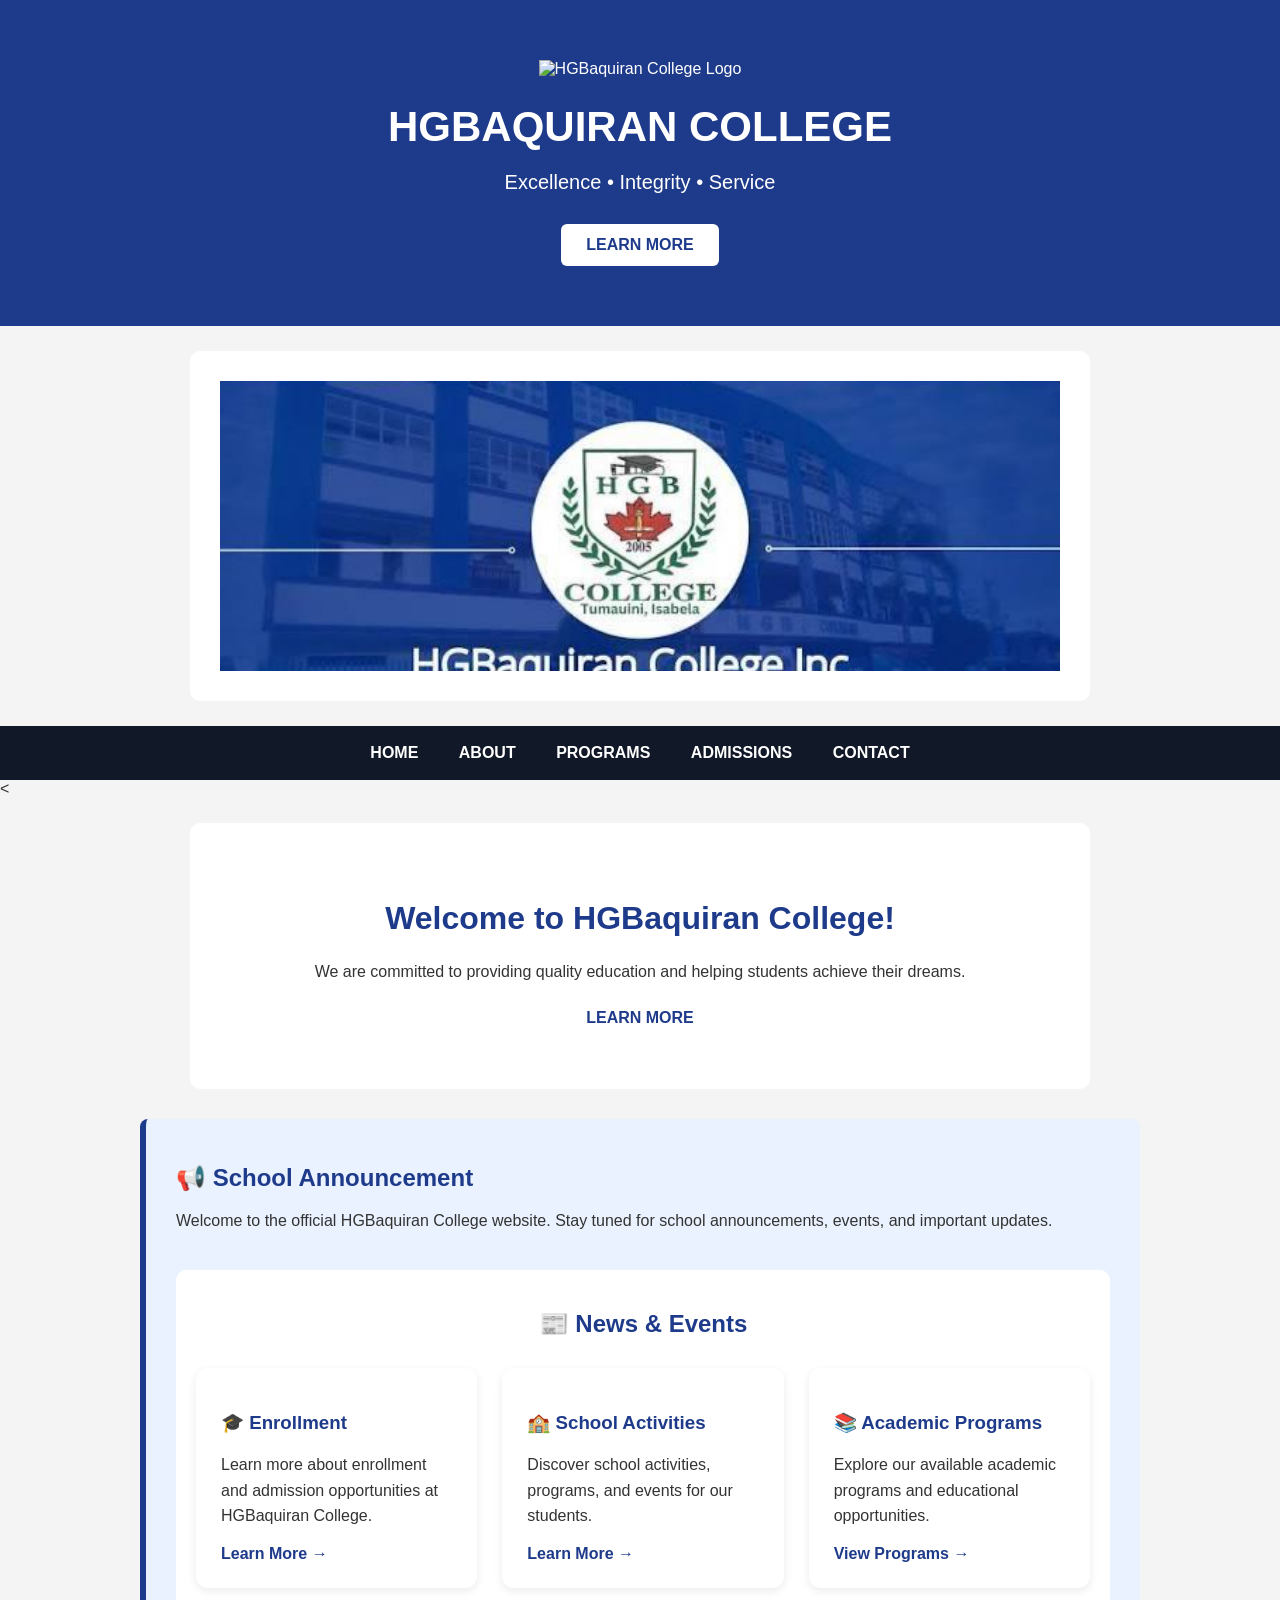
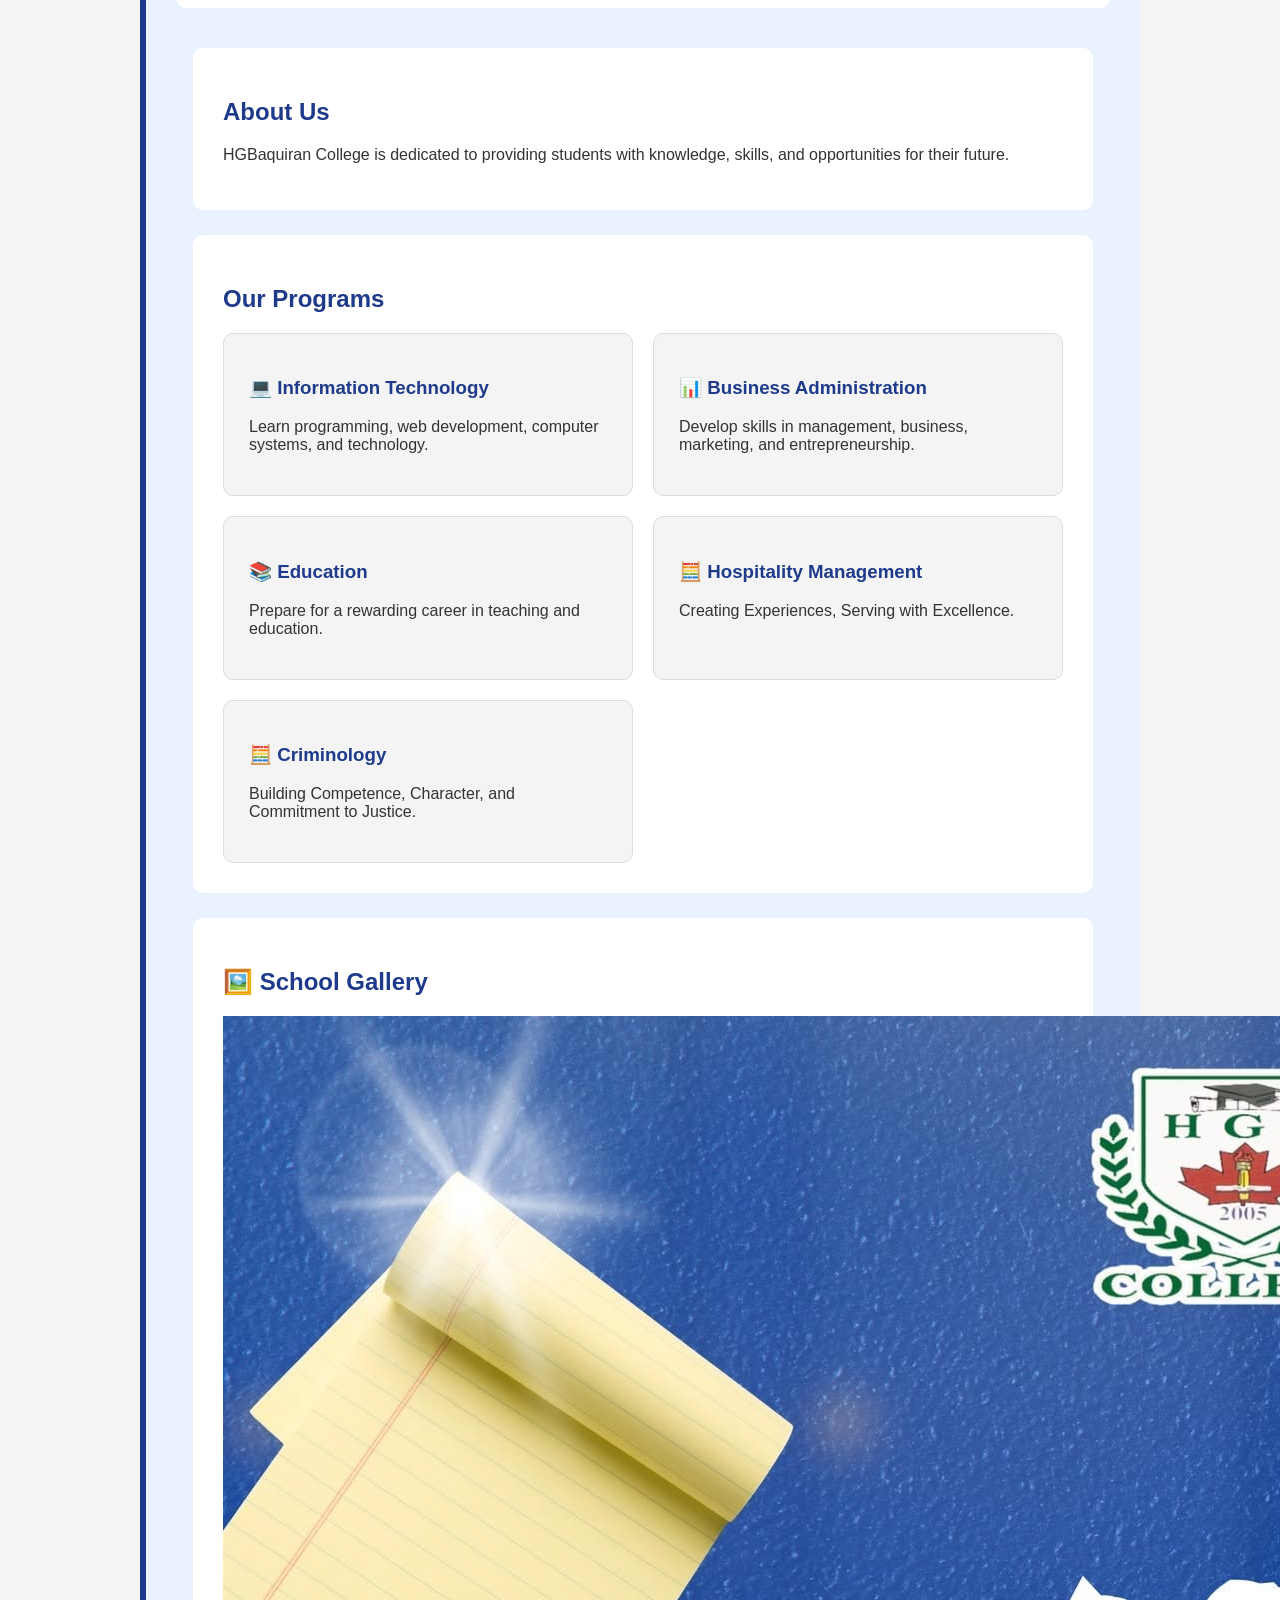
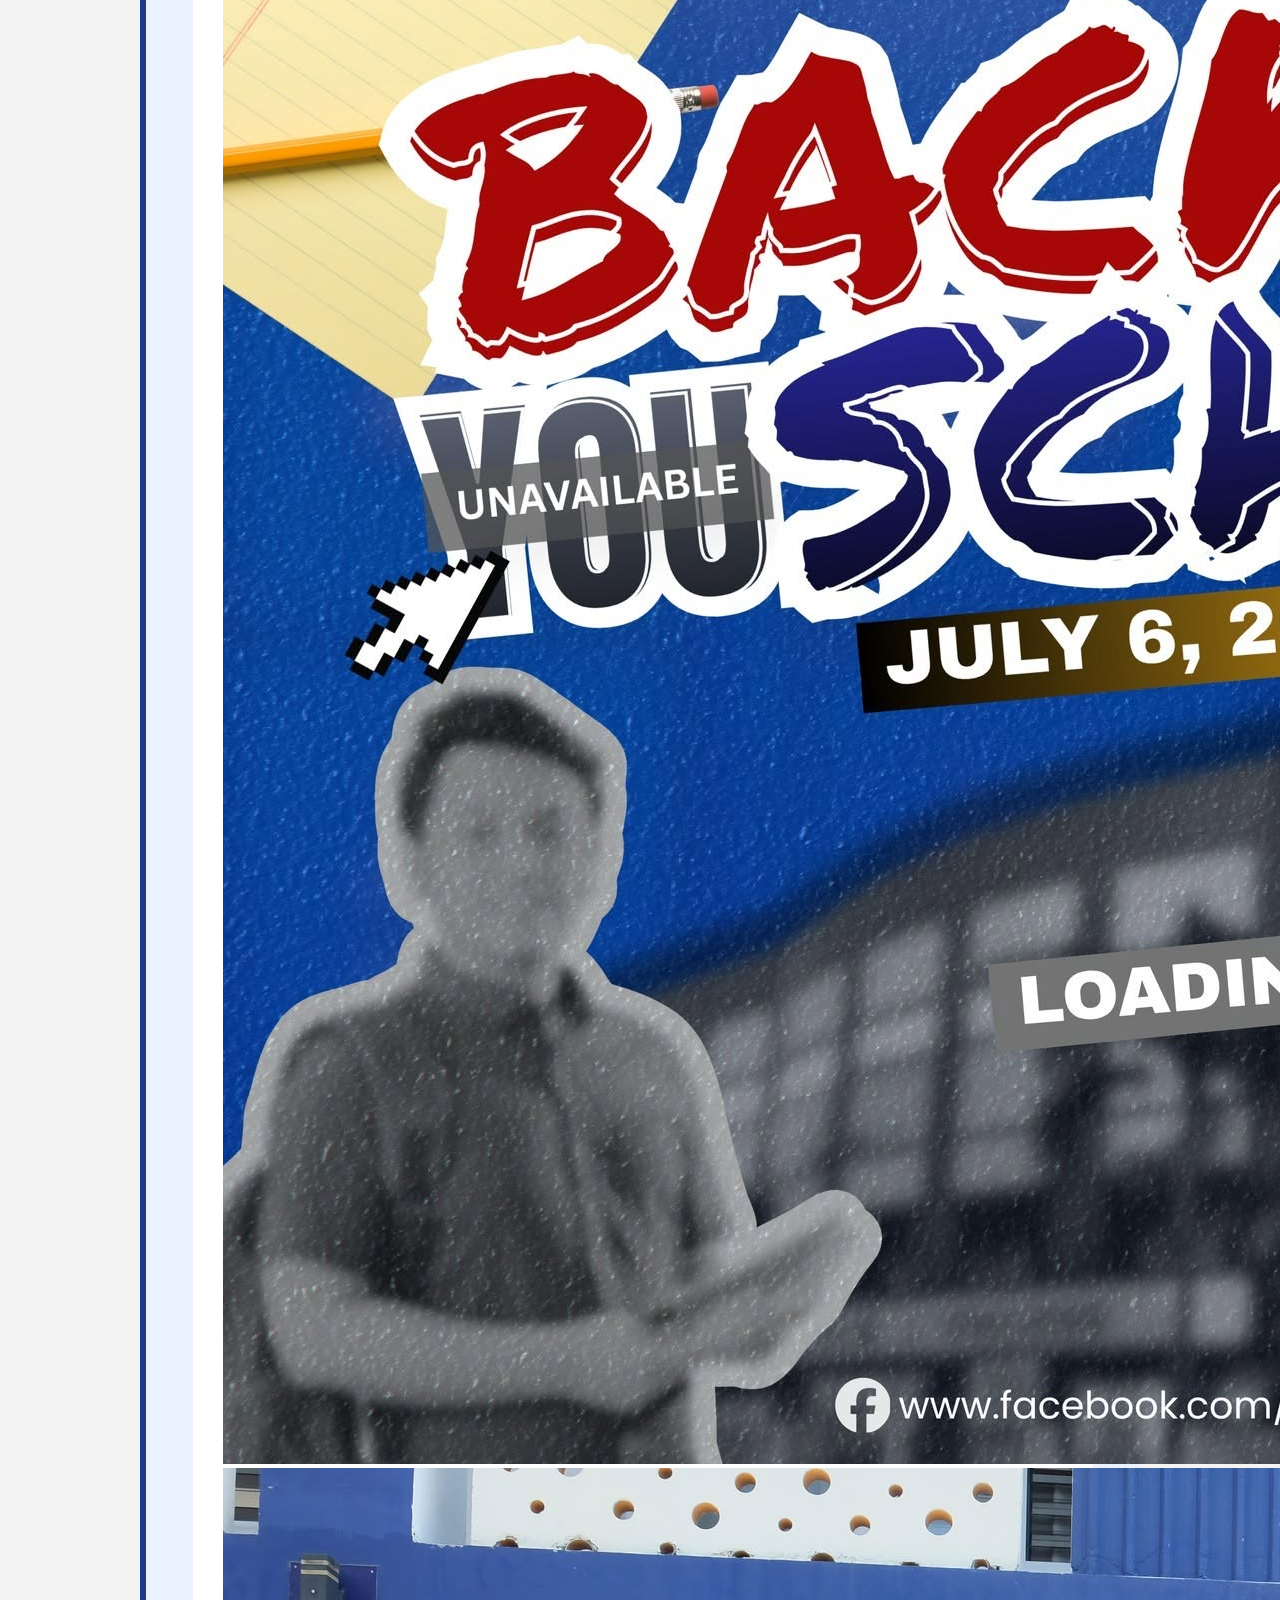
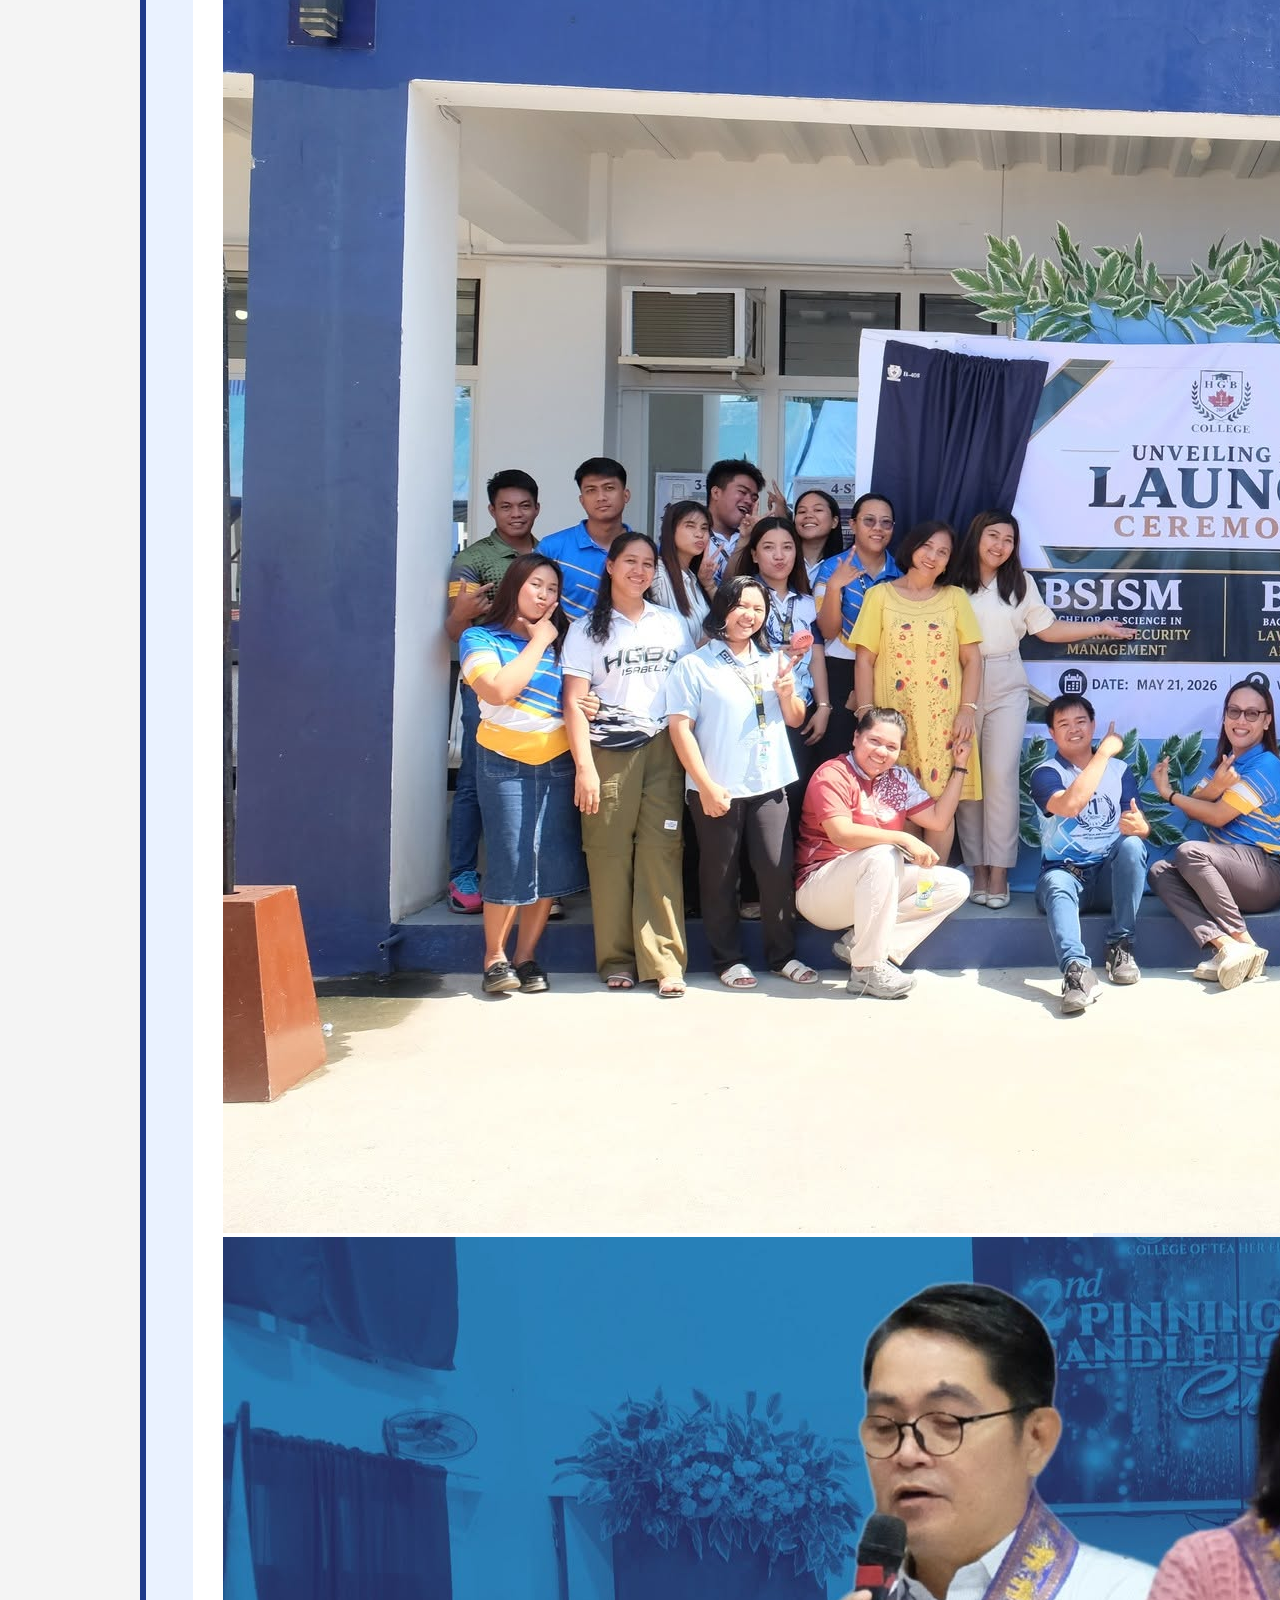
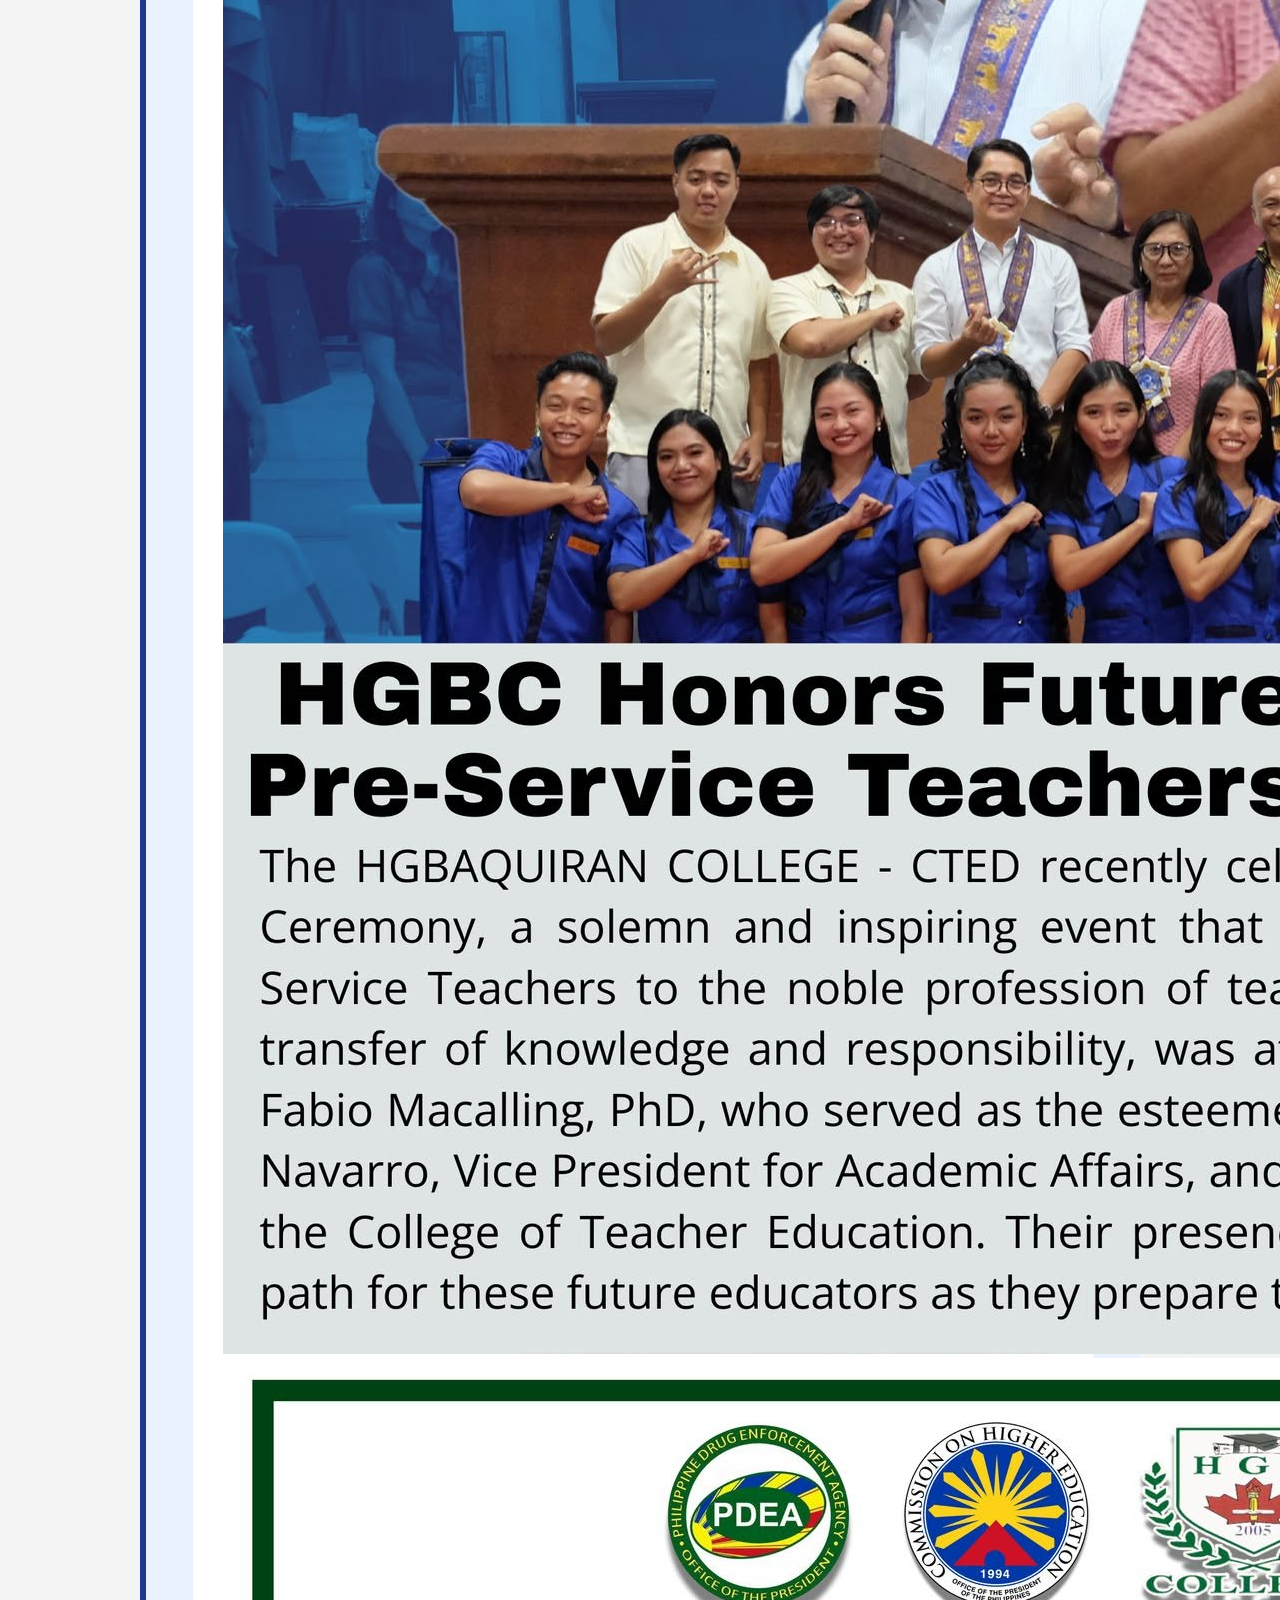
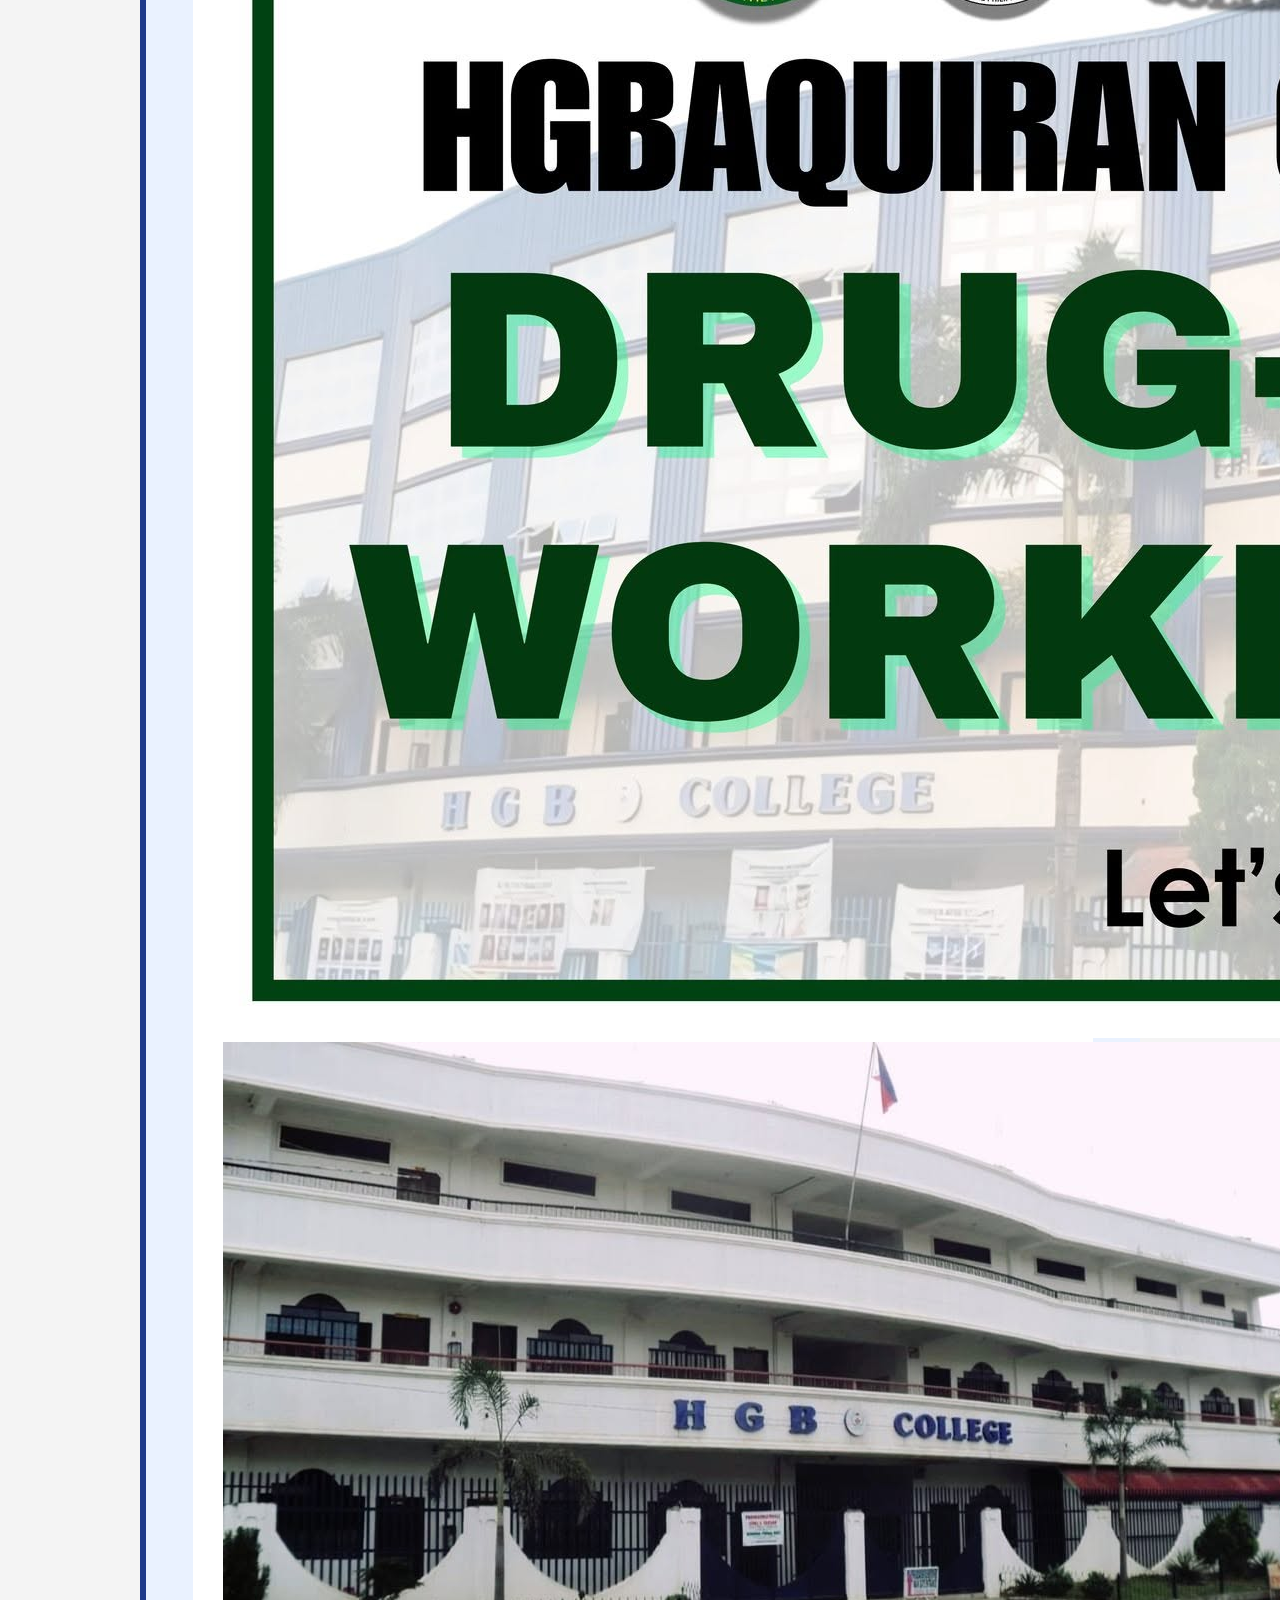
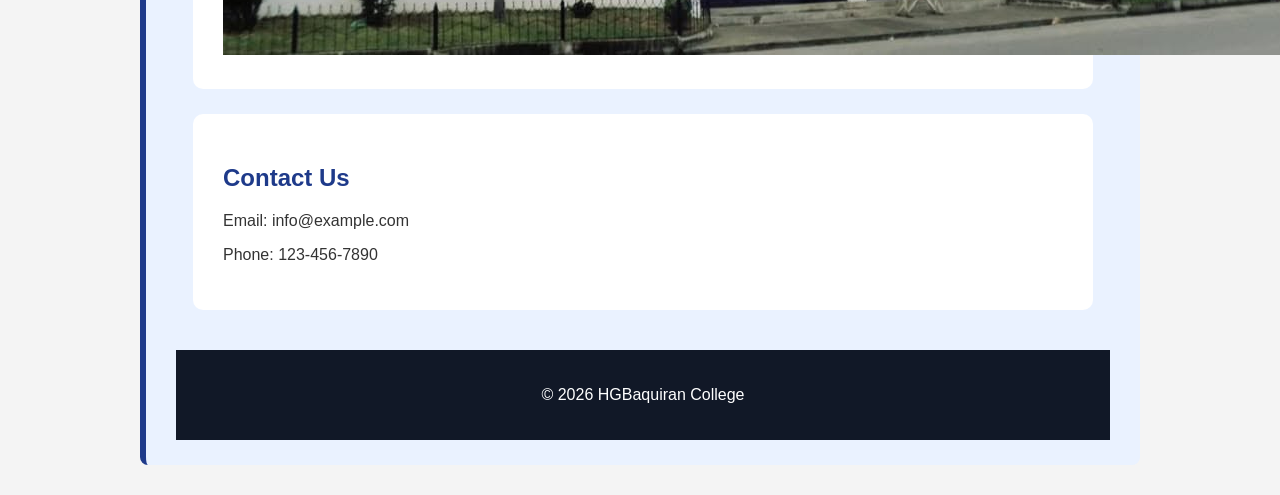
==== index.html @ 41e93684 "Update index.html" ====
<!DOCTYPE html>
<html lang="en">
<head>
    <meta charset="UTF-8">
    <meta name="viewport" content="width=device-width, initial-scale=1.0">
    <title>HGBaquiran College</title>

    <link rel="stylesheet" href="style.css">
</head>

<body>

    <header class="hero">

    <img src="logo.png" alt="HGBaquiran College Logo" class="logo">

    <h1>HGBAQUIRAN COLLEGE</h1>

    <p>Excellence • Integrity • Service</p>

    <a href="#about" class="hero-button">LEARN MORE</a>

</header>
    
<section class="school-banner">
    <img src="school.jpg" alt="HGBaquiran College">
</section>
    
   <nav>

    <a href="index.html">HOME</a>
    <a href="about.html">ABOUT</a>
    <a href="programs.html">PROGRAMS</a>
    <a href="admissions.html">ADMISSIONS</a>
    <a href="contact.html">CONTACT</a>

</nav>

    <<section id="home" class="welcome-section">

    <h2>Welcome to HGBaquiran College!</h2>

    <p>
        We are committed to providing quality education
        and helping students achieve their dreams.
    </p>

    <a href="about.html" class="hero-button">
        LEARN MORE
    </a>

</section>


<section class="announcement">

    <h2>📢 School Announcement</h2>

    <p>
        Welcome to the official HGBaquiran College website.
        Stay tuned for school announcements, events,
        and important updates.
    </p><section class="news-section">

    <h2>📰 News & Events</h2>

    <div class="news-container">

        <div class="news-card">

            <h3>🎓 Enrollment</h3>

            <p>
                Learn more about enrollment and admission
                opportunities at HGBaquiran College.
            </p>

            <a href="admissions.html">
                Learn More →
            </a>

        </div>


        <div class="news-card">

            <h3>🏫 School Activities</h3>

            <p>
                Discover school activities, programs,
                and events for our students.
            </p>

            <a href="about.html">
                Learn More →
            </a>

        </div>


        <div class="news-card">

            <h3>📚 Academic Programs</h3>

            <p>
                Explore our available academic programs
                and educational opportunities.
            </p>

            <a href="programs.html">
                View Programs →
            </a>

        </div>

</section>

    <section id="about">
        <h2>About Us</h2>
        <p>
            HGBaquiran College is dedicated to providing
            students with knowledge, skills, and opportunities
            for their future.
        </p>
    </section>

   <section id="programs">

    <h2>Our Programs</h2>

    <div class="program-container">

        <div class="program-card">
            <h3>💻 Information Technology</h3>
            <p>
                Learn programming, web development,
                computer systems, and technology.
            </p>
        </div>

        <div class="program-card">
            <h3>📊 Business Administration</h3>
            <p>
                Develop skills in management,
                business, marketing, and entrepreneurship.
            </p>
        </div>

        <div class="program-card">
            <h3>📚 Education</h3>
            <p>
                Prepare for a rewarding career
                in teaching and education.
            </p>
        </div>

        <div class="program-card">
            <h3>🧮 Hospitality Management</h3>
            <p>
                Creating Experiences, Serving with Excellence.
            </p>
        </div>
        
         <div class="program-card">
            <h3>🧮 Criminology</h3>
            <p>
                Building Competence, Character, and Commitment to Justice.
            </p>
        </div>

    </div>

</section>
<section class="gallery-section">

    <h2>🖼️ School Gallery</h2>

    <div class="gallery">

        <img src="hgb.jpg" alt="HGBaquiran College">

        <img src="hgb1.jpg" alt="HGBaquiran College">

        <img src="hgb2.jpg" alt="HGBaquiran College">

        <img src="hgb3.jpg" alt="HGBaquiran College">
        
        <img src="hgb4.jpg" alt="HGBaquiran College">

    </div>

</section>
    <section id="contact">
        <h2>Contact Us</h2>

        <p>Email: info@example.com</p>
        <p>Phone: 123-456-7890</p>
    </section>

    <footer>
        <p>© 2026 HGBaquiran College</p>
    </footer>

</body>
</html>
---- style.css ----
* {
    box-sizing: border-box;
}

body {
    margin: 0;
    font-family: Arial, sans-serif;
    background: #f4f4f4;
    color: #333;
}

header {
    background: #1e3a8a;
    color: white;
    text-align: center;
    padding: 40px 20px;
}

header h1 {
    margin: 0;
    font-size: 40px;
}

nav {
    background: #111827;
    text-align: center;
    padding: 15px;
}

nav a {
    color: white;
    text-decoration: none;
    margin: 0 15px;
    font-weight: bold;
}

nav a:hover {
    color: #60a5fa;
}

section {
    background: white;
    max-width: 900px;
    margin: 25px auto;
    padding: 30px;
    border-radius: 10px;
}

section h2 {
    color: #1e3a8a;
}

li {
    margin: 10px 0;
}

footer {
    background: #111827;
    color: white;
    text-align: center;
    padding: 20px;
    margin-top: 40px;
}
.logo {
    width: 120px;
    height: 120px;
    object-fit: contain;
    margin-bottom: 10px;
}
/* HERO SECTION */

.hero {
    background: #1e3a8a;
    color: white;
    text-align: center;
    padding: 60px 20px;
}

.hero h1 {
    font-size: 42px;
    margin: 15px 0 10px;
}

.hero p {
    font-size: 20px;
    margin-bottom: 30px;
}

.hero-button {
    display: inline-block;
    background: white;
    color: #1e3a8a;
    padding: 12px 25px;
    border-radius: 6px;
    text-decoration: none;
    font-weight: bold;
}

.hero-button:hover {
    background: #e5e7eb;
}

/* NAVIGATION */

nav {
    background: #111827;
    text-align: center;
    padding: 18px;
}

nav a {
    color: white;
    text-decoration: none;
    margin: 0 18px;
    font-weight: bold;
}

nav a:hover {
    color: #60a5fa;
}
/* SCHOOL BANNER */

.school-banner {
    width: 100%;
    height: 350px;
    overflow: hidden;
}

.school-banner img {
    width: 100%;
    height: 100%;
    object-fit: cover;
    display: block;
}
/* PROGRAM CARDS */

.program-container {
    display: grid;
    grid-template-columns: repeat(2, 1fr);
    gap: 20px;
    margin-top: 20px;
}

.program-card {
    background: #f4f4f4;
    padding: 25px;
    border-radius: 10px;
    border: 1px solid #ddd;
    transition: transform 0.3s;
}

.program-card h3 {
    color: #1e3a8a;
}

.program-card:hover {
    transform: translateY(-5px);
}
/* MOBILE */

@media (max-width: 600px) {

    .hero h1 {
        font-size: 30px;
    }

    .school-banner {
        height: 220px;
    }

    .program-container {
        grid-template-columns: 1fr;
    }

    nav a {
        display: block;
        margin: 10px;
    }

}
/* PAGE CONTENT */

.page-content {
    background: white;
    max-width: 1000px;
    margin: 40px auto;
    padding: 40px;
    border-radius: 12px;
    min-height: 400px;
}

.page-content h2 {
    color: #1e3a8a;
    margin-top: 25px;
}

.page-content p {
    line-height: 1.7;
}


/* CONTACT CARD */

.contact-card {
    background: #f4f4f4;
    padding: 25px;
    border-radius: 10px;
    margin-top: 20px;
}


/* LISTS */

.page-content li {
    margin: 12px 0;
}
/* WELCOME SECTION */

.welcome-section {
    text-align: center;
    padding: 50px 30px;
}

.welcome-section h2 {
    font-size: 32px;
}


/* ANNOUNCEMENT */

.announcement {
    max-width: 1000px;
    margin: 30px auto;
    padding: 25px 30px;
    background: #eaf2ff;
    border-left: 6px solid #1e3a8a;
    border-radius: 8px;
}

.announcement h2 {
    color: #1e3a8a;
}


/* NEWS */

.news-section {
    max-width: 1100px;
    margin: 40px auto;
    padding: 20px;
}

.news-section > h2 {
    text-align: center;
    color: #1e3a8a;
    margin-bottom: 30px;
}

.news-container {
    display: grid;
    grid-template-columns: repeat(3, 1fr);
    gap: 25px;
}

.news-card {
    background: white;
    padding: 25px;
    border-radius: 12px;
    box-shadow: 0 3px 10px rgba(0, 0, 0, 0.08);
}

.news-card h3 {
    color: #1e3a8a;
}

.news-card p {
    line-height: 1.6;
}

.news-card a {
    color: #1e3a8a;
    text-decoration: none;
    font-weight: bold;
}

.news-card a:hover {
    text-decoration: underline;
}
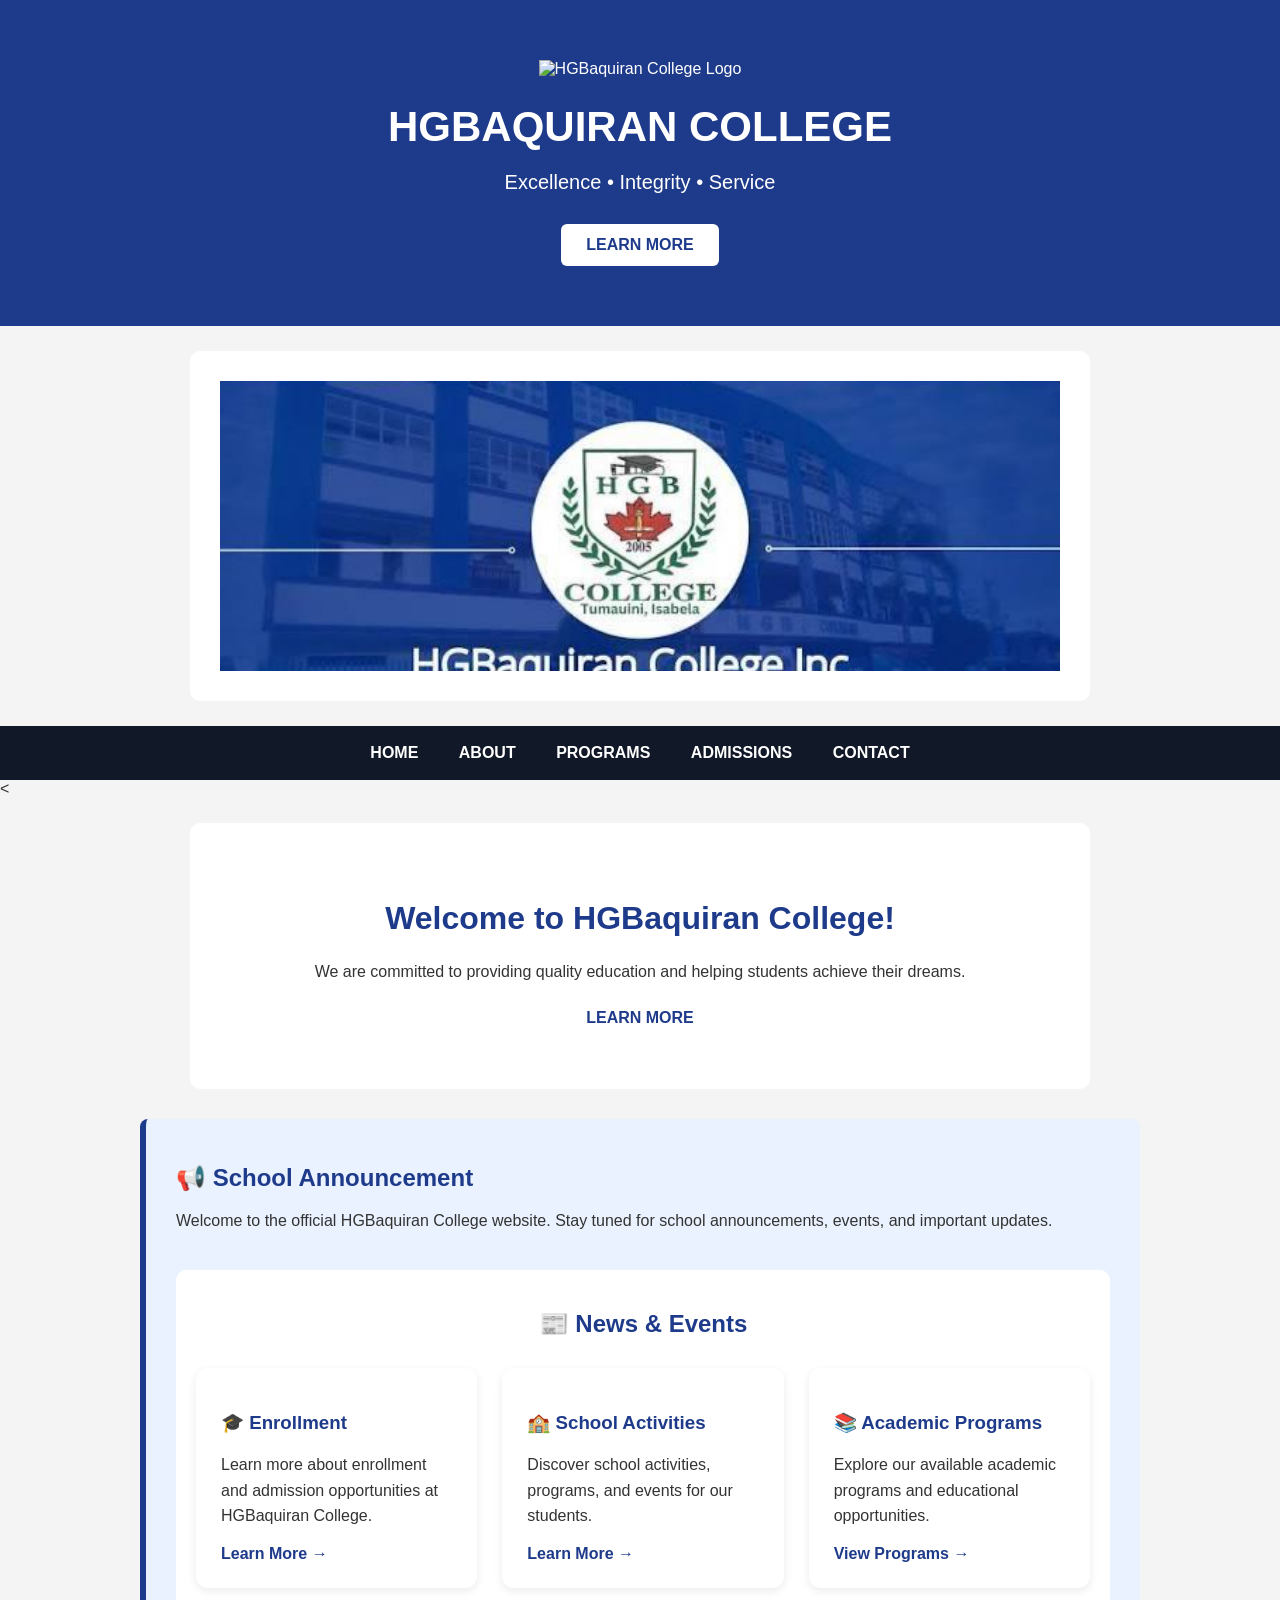
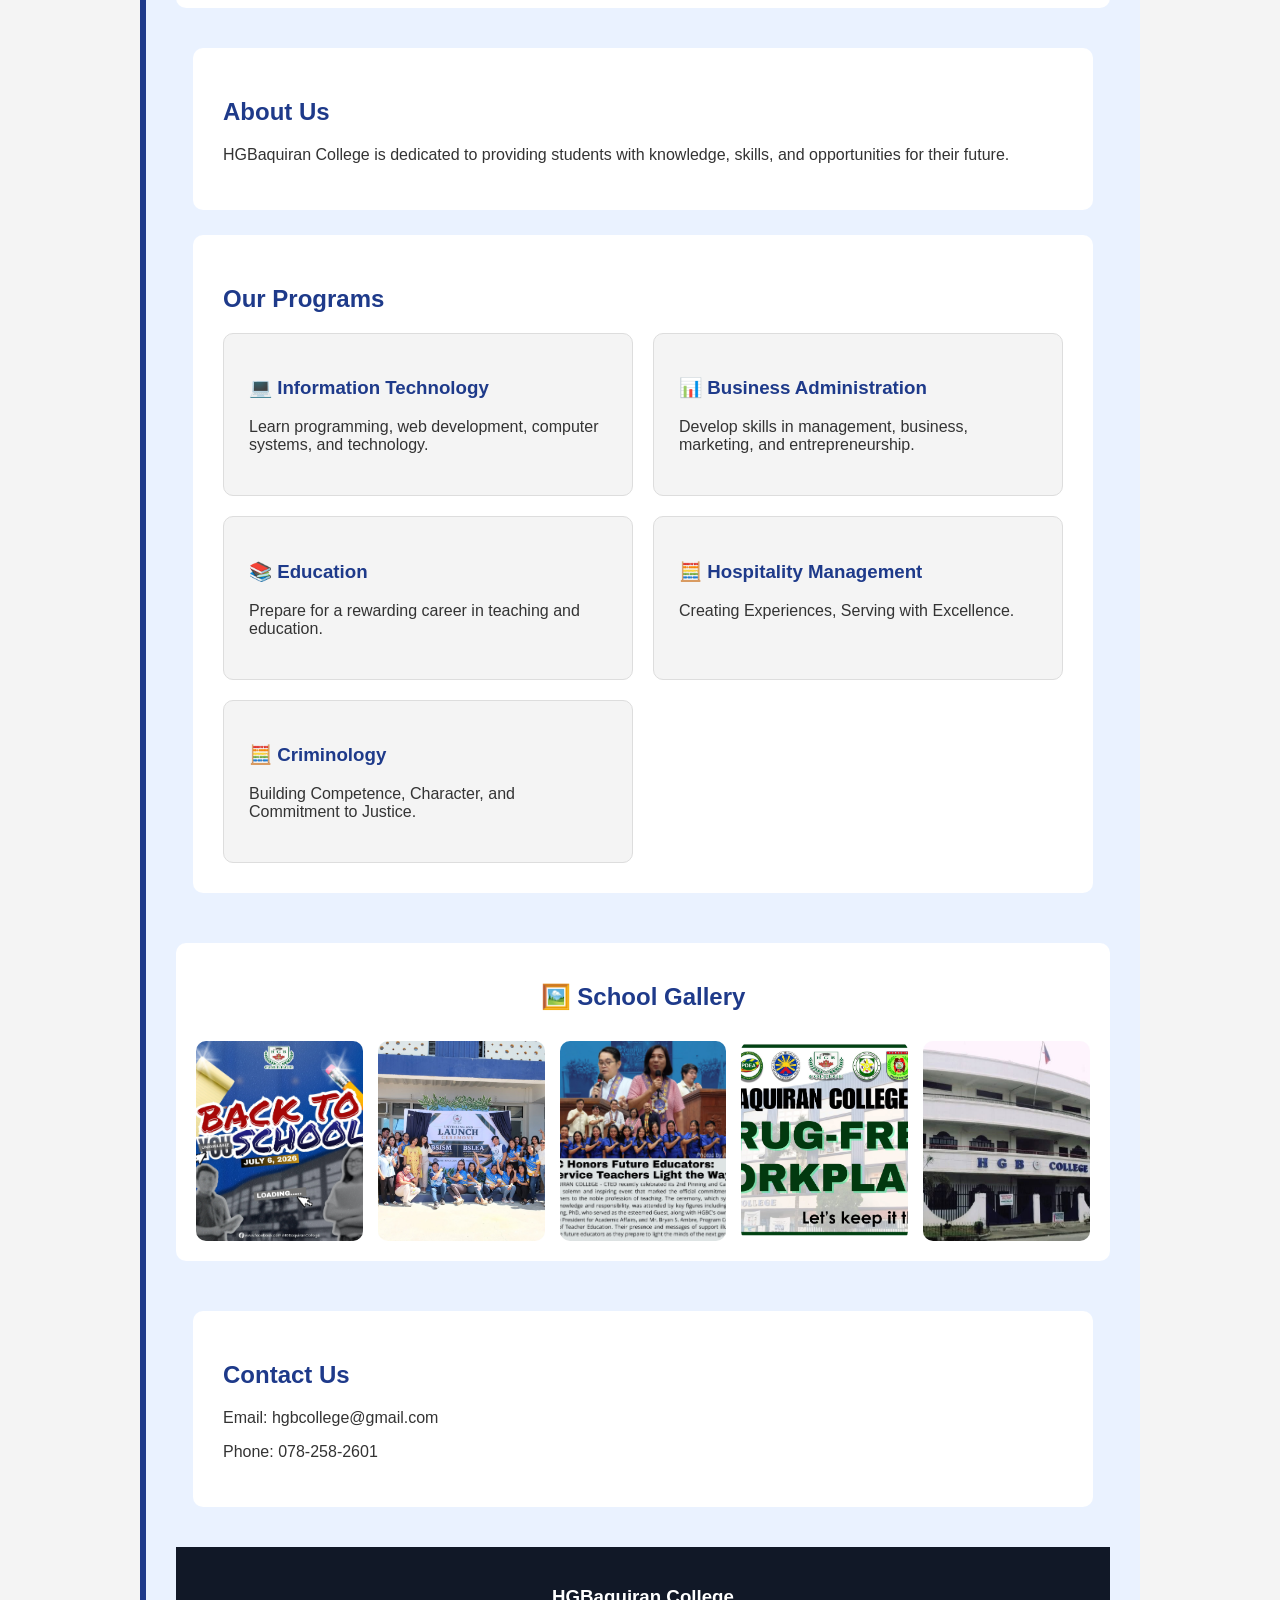
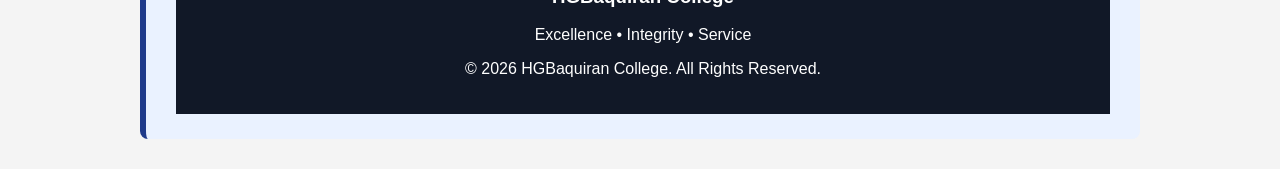
==== commit c6a4bbb9: "Update index.html" ====
--- a/index.html
+++ b/index.html
@@ -193,13 +193,23 @@
     <section id="contact">
         <h2>Contact Us</h2>
 
-        <p>Email: info@example.com</p>
-        <p>Phone: 123-456-7890</p>
+        <p>Email: hgbcollege@gmail.com</p>
+        <p>Phone: 078-258-2601</p>
     </section>
 
-    <footer>
-        <p>© 2026 HGBaquiran College</p>
-    </footer>
+    <footer class="footer">
+
+    <h3>HGBaquiran College</h3>
+
+    <p>
+        Excellence • Integrity • Service
+    </p>
+
+    <p>
+        © 2026 HGBaquiran College. All Rights Reserved.
+    </p>
+
+</footer>
 
 </body>
 </html>
--- a/style.css
+++ b/style.css
@@ -175,6 +175,22 @@
     nav a {
         display: block;
         margin: 10px;
+    }
+
+    .news-container {
+        grid-template-columns: 1fr;
+    }
+
+    .gallery {
+        grid-template-columns: 1fr 1fr;
+    }
+
+    .gallery img {
+        height: 150px;
+    }
+
+    .announcement {
+        margin: 20px;
     }
 
 }
@@ -286,3 +302,34 @@
 .news-card a:hover {
     text-decoration: underline;
 }
+/* GALLERY */
+
+.gallery-section {
+    max-width: 1100px;
+    margin: 50px auto;
+    padding: 20px;
+}
+
+.gallery-section h2 {
+    text-align: center;
+    color: #1e3a8a;
+    margin-bottom: 30px;
+}
+
+.gallery {
+    display: grid;
+    grid-template-columns: repeat(5, 1fr);
+    gap: 15px;
+}
+
+.gallery img {
+    width: 100%;
+    height: 200px;
+    object-fit: cover;
+    border-radius: 10px;
+    transition: transform 0.3s;
+}
+
+.gallery img:hover {
+    transform: scale(1.03);
+}
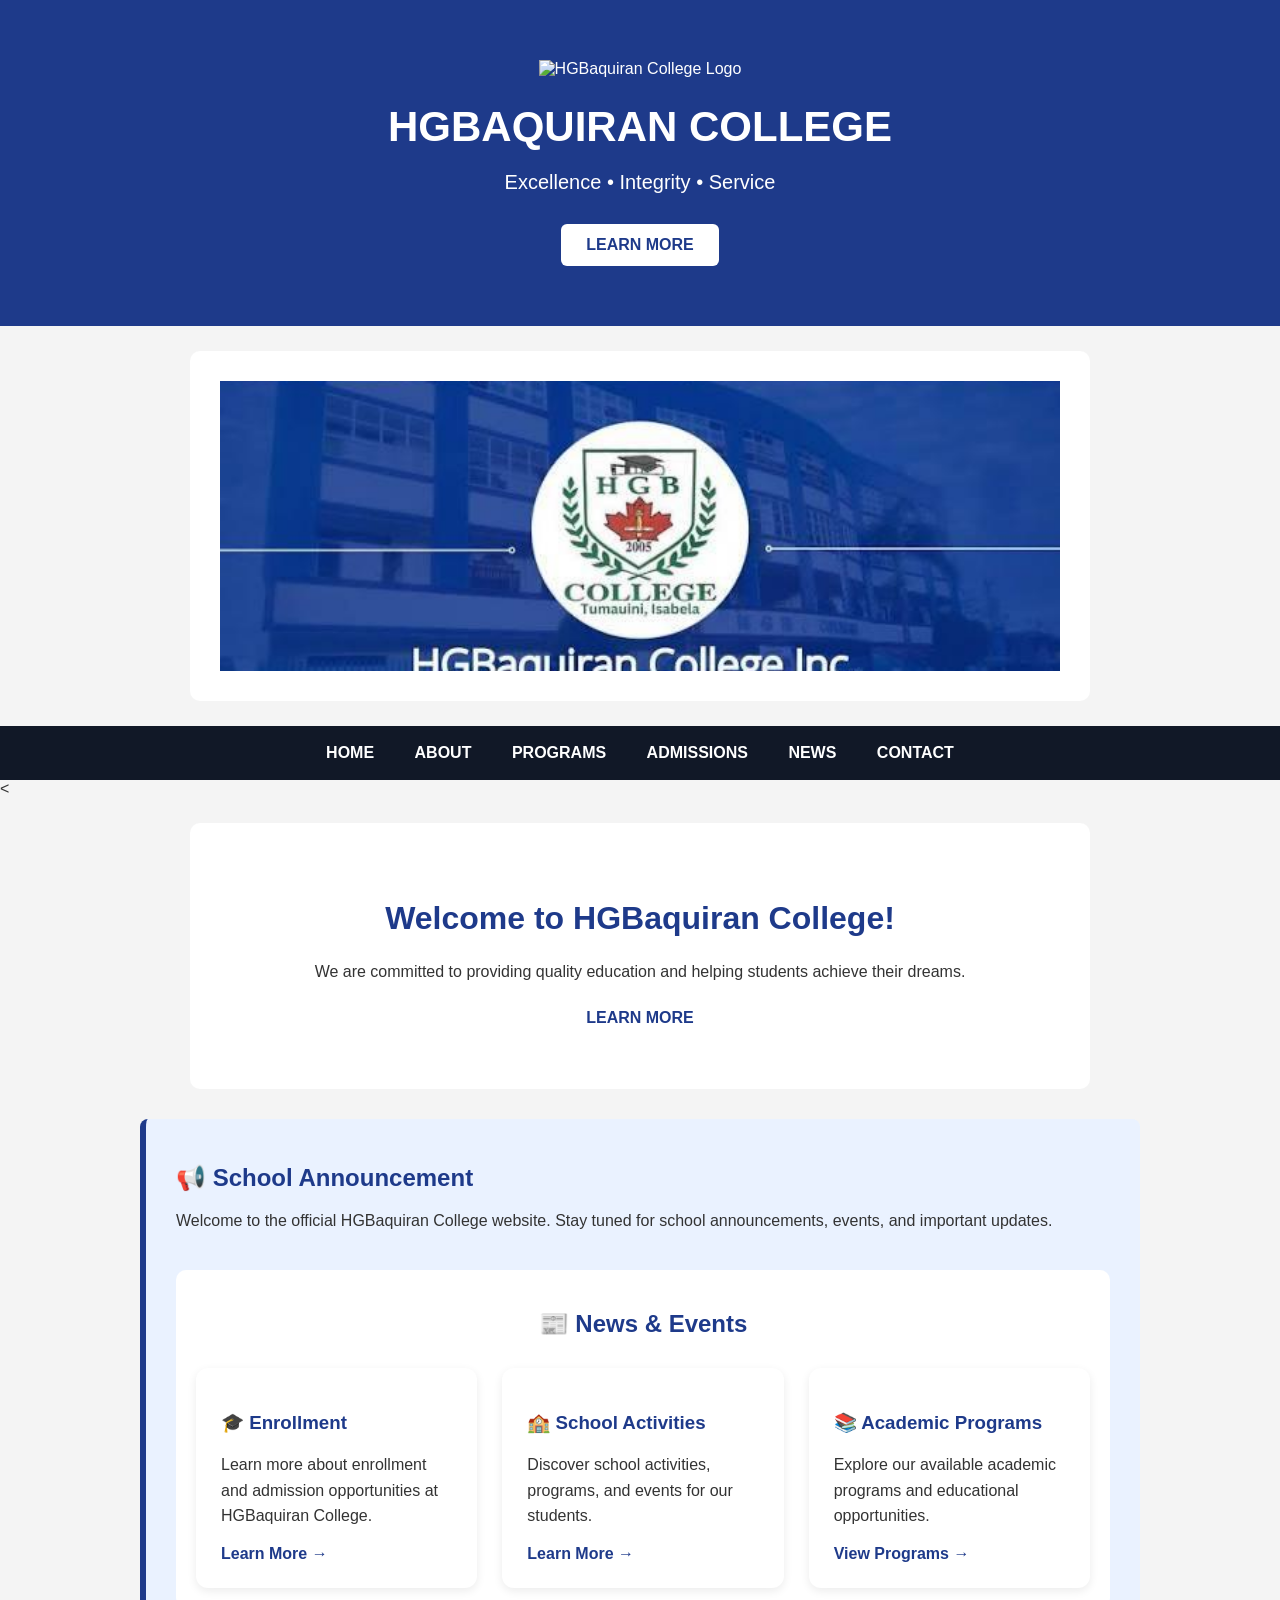
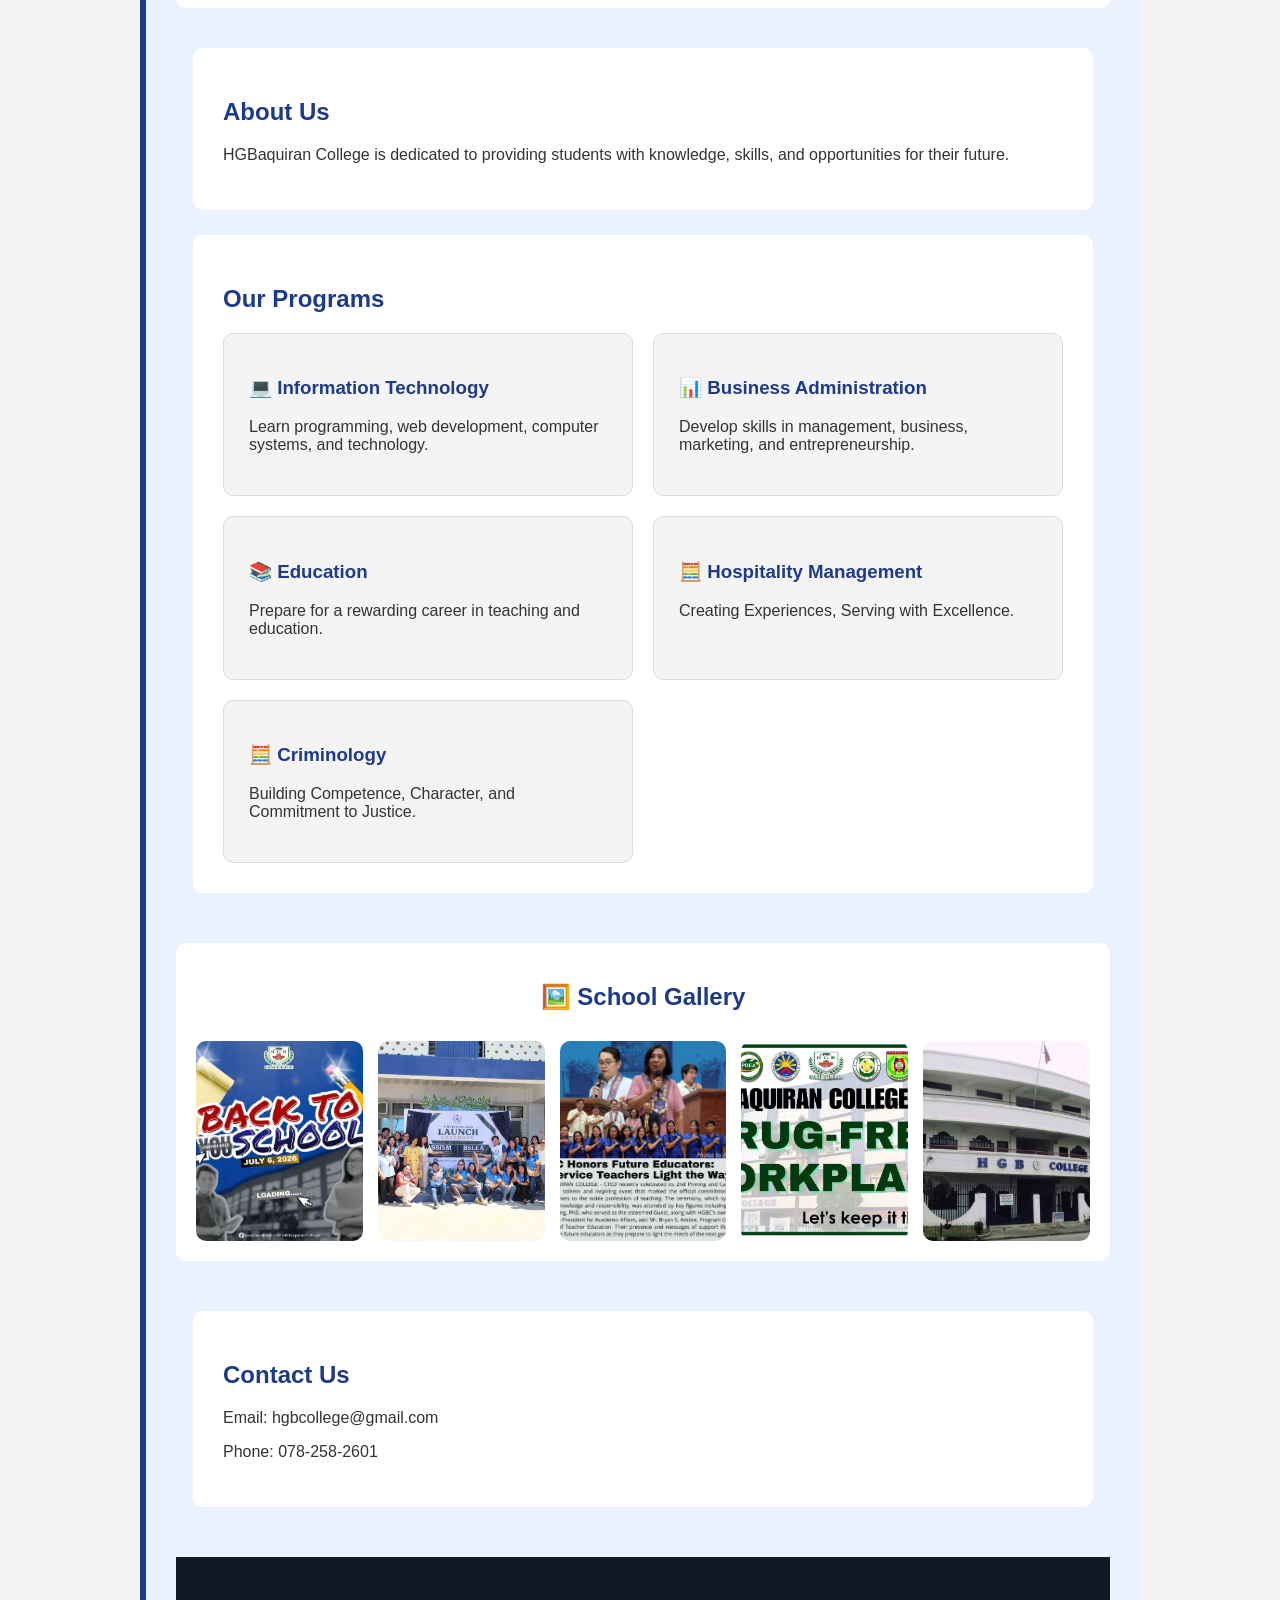
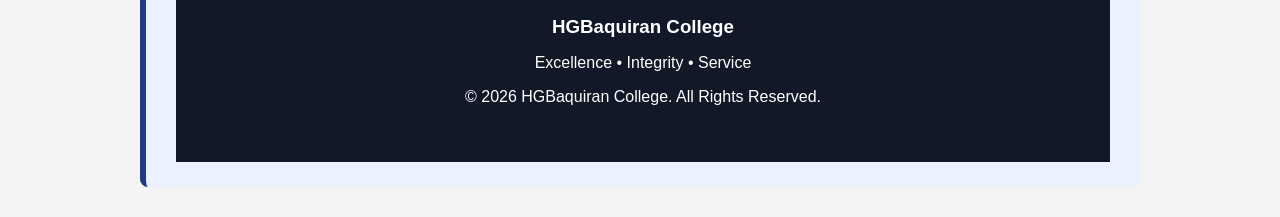
==== commit 3191bf49: "Update index.html" ====
--- a/index.html
+++ b/index.html
@@ -32,6 +32,7 @@
     <a href="about.html">ABOUT</a>
     <a href="programs.html">PROGRAMS</a>
     <a href="admissions.html">ADMISSIONS</a>
+    <a href="news.html">NEWS</a>
     <a href="contact.html">CONTACT</a>
 
 </nav>
--- a/style.css
+++ b/style.css
@@ -333,3 +333,51 @@
 .gallery img:hover {
     transform: scale(1.03);
 }
+/* FOOTER */
+
+.footer {
+    background: #111827;
+    color: white;
+    text-align: center;
+    padding: 40px 20px;
+    margin-top: 50px;
+}
+
+.footer h3 {
+    margin-bottom: 10px;
+}
+/* NEWS PAGE */
+
+.news-post {
+    background: #f4f4f4;
+    padding: 25px;
+    margin: 25px 0;
+    border-radius: 12px;
+    border-left: 5px solid #1e3a8a;
+}
+
+.news-post h3 {
+    color: #1e3a8a;
+    font-size: 22px;
+    margin-top: 0;
+}
+
+.news-post p {
+    line-height: 1.7;
+}
+
+.news-post .date {
+    color: #666;
+    font-size: 14px;
+    font-style: italic;
+}
+
+.news-post a {
+    color: #1e3a8a;
+    font-weight: bold;
+    text-decoration: none;
+}
+
+.news-post a:hover {
+    text-decoration: underline;
+}
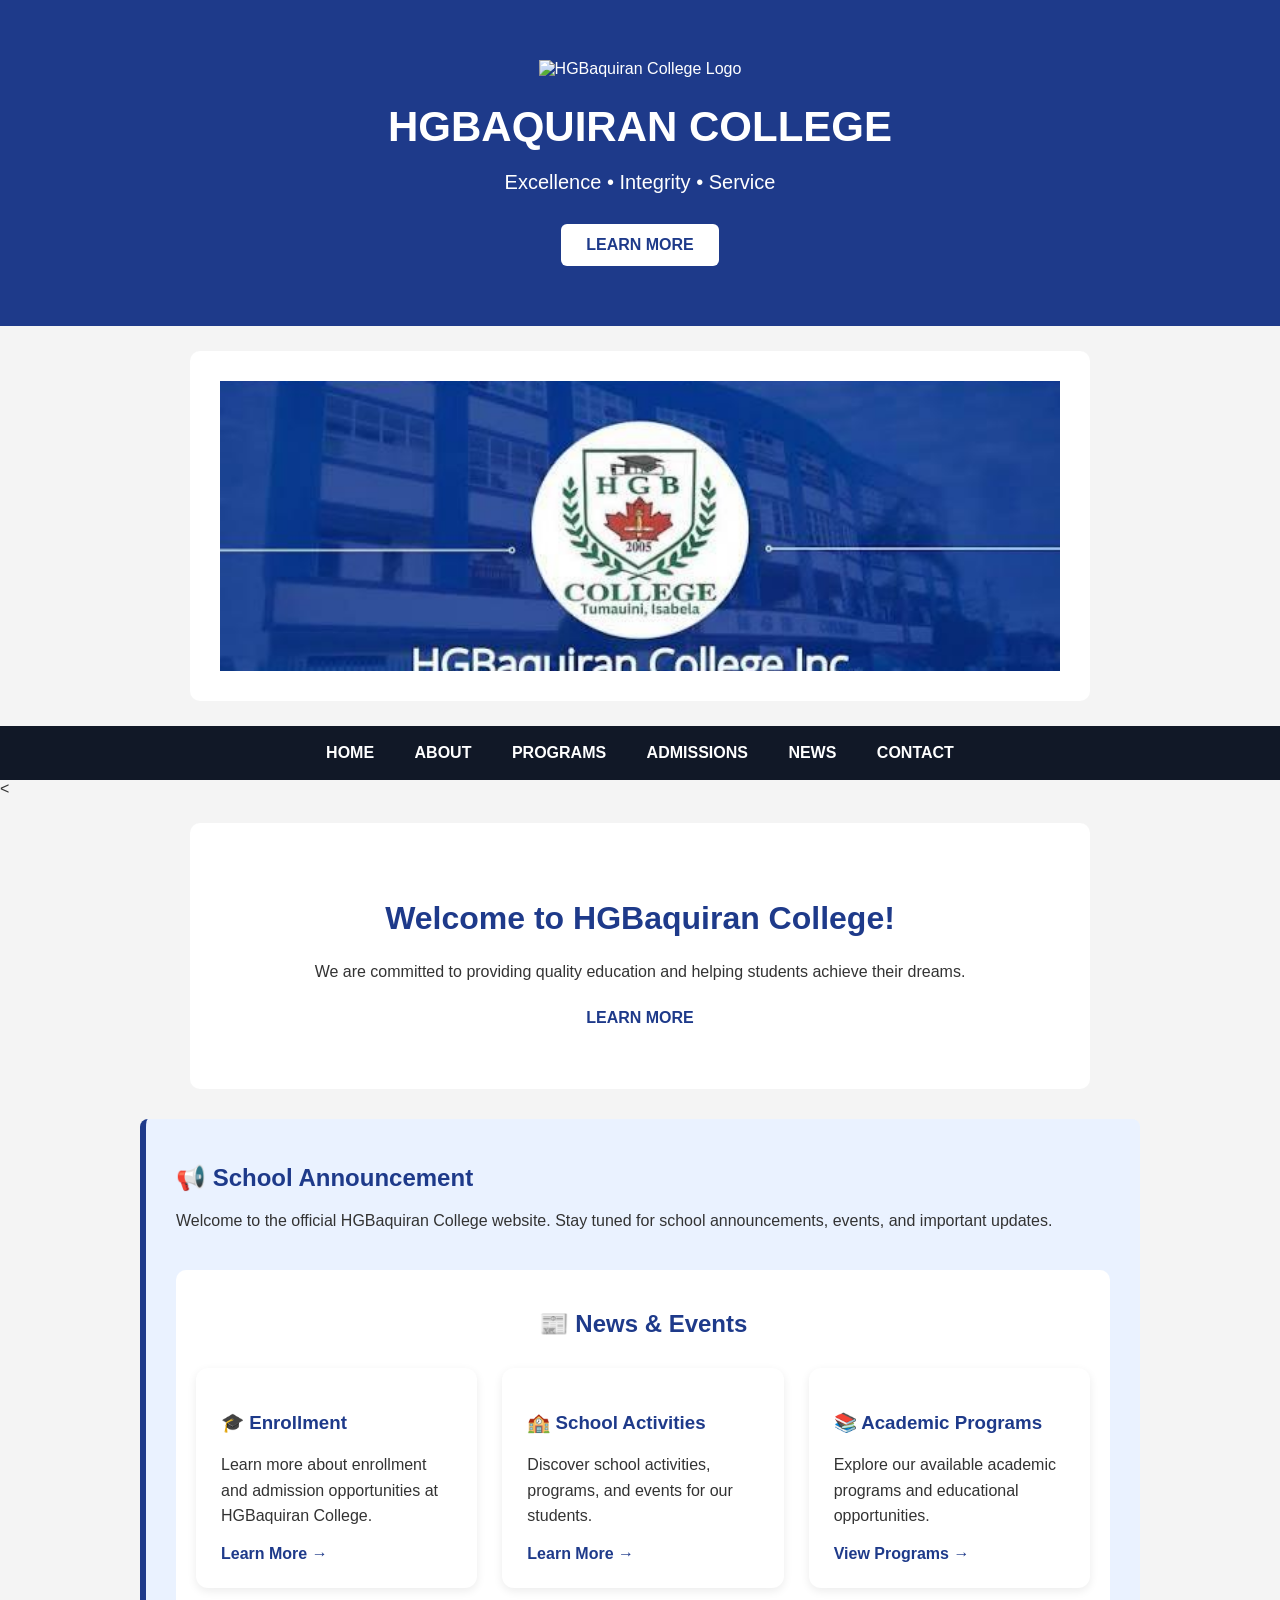
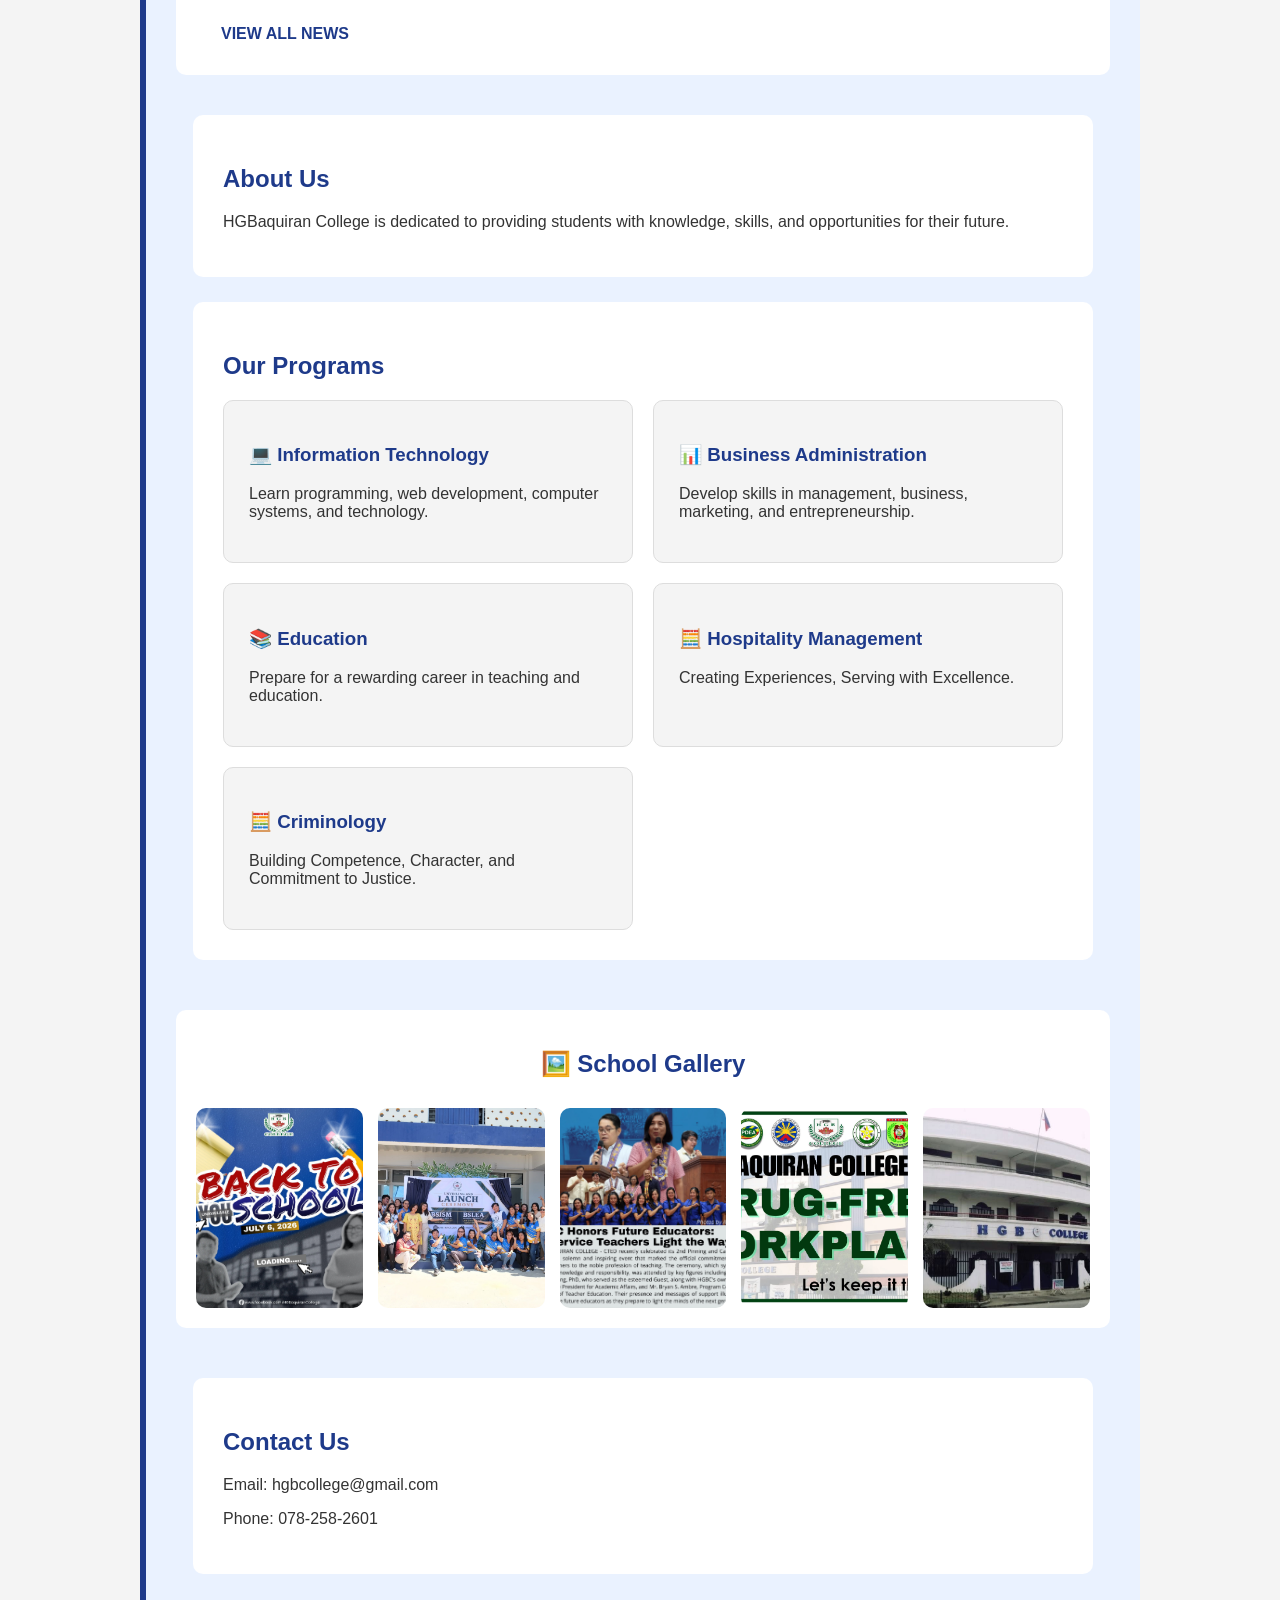
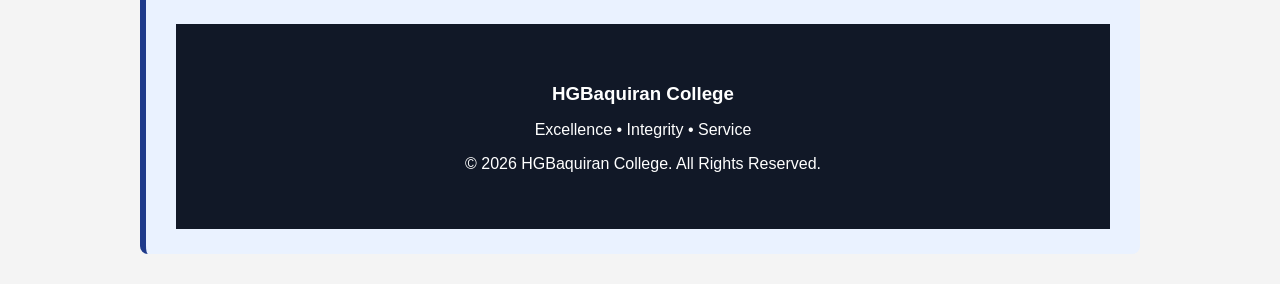
==== commit 46bf3b3a: "Update index.html" ====
--- a/index.html
+++ b/index.html
@@ -113,7 +113,13 @@
             </a>
 
         </div>
-
+        <div class="news-button">
+
+    <a href="news.html" class="hero-button">
+        VIEW ALL NEWS
+    </a>
+
+</div>
 </section>
 
     <section id="about">
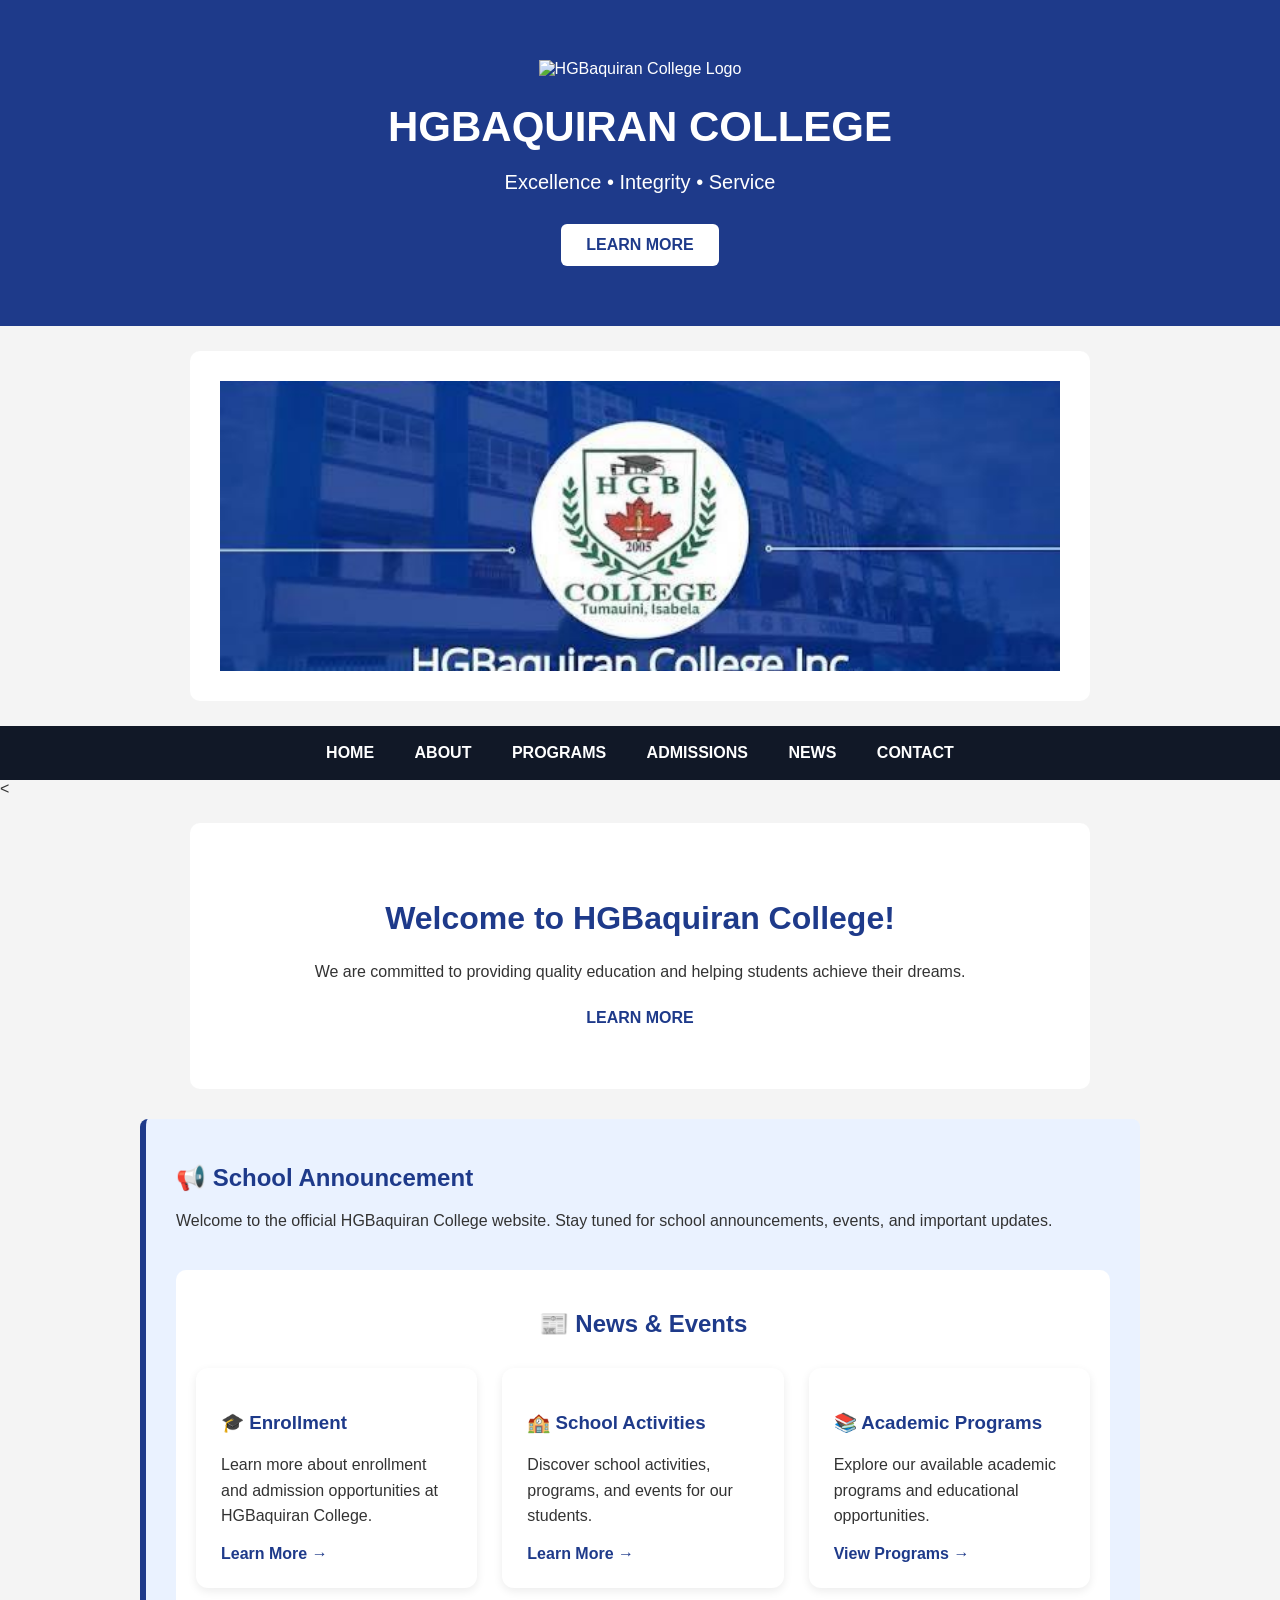
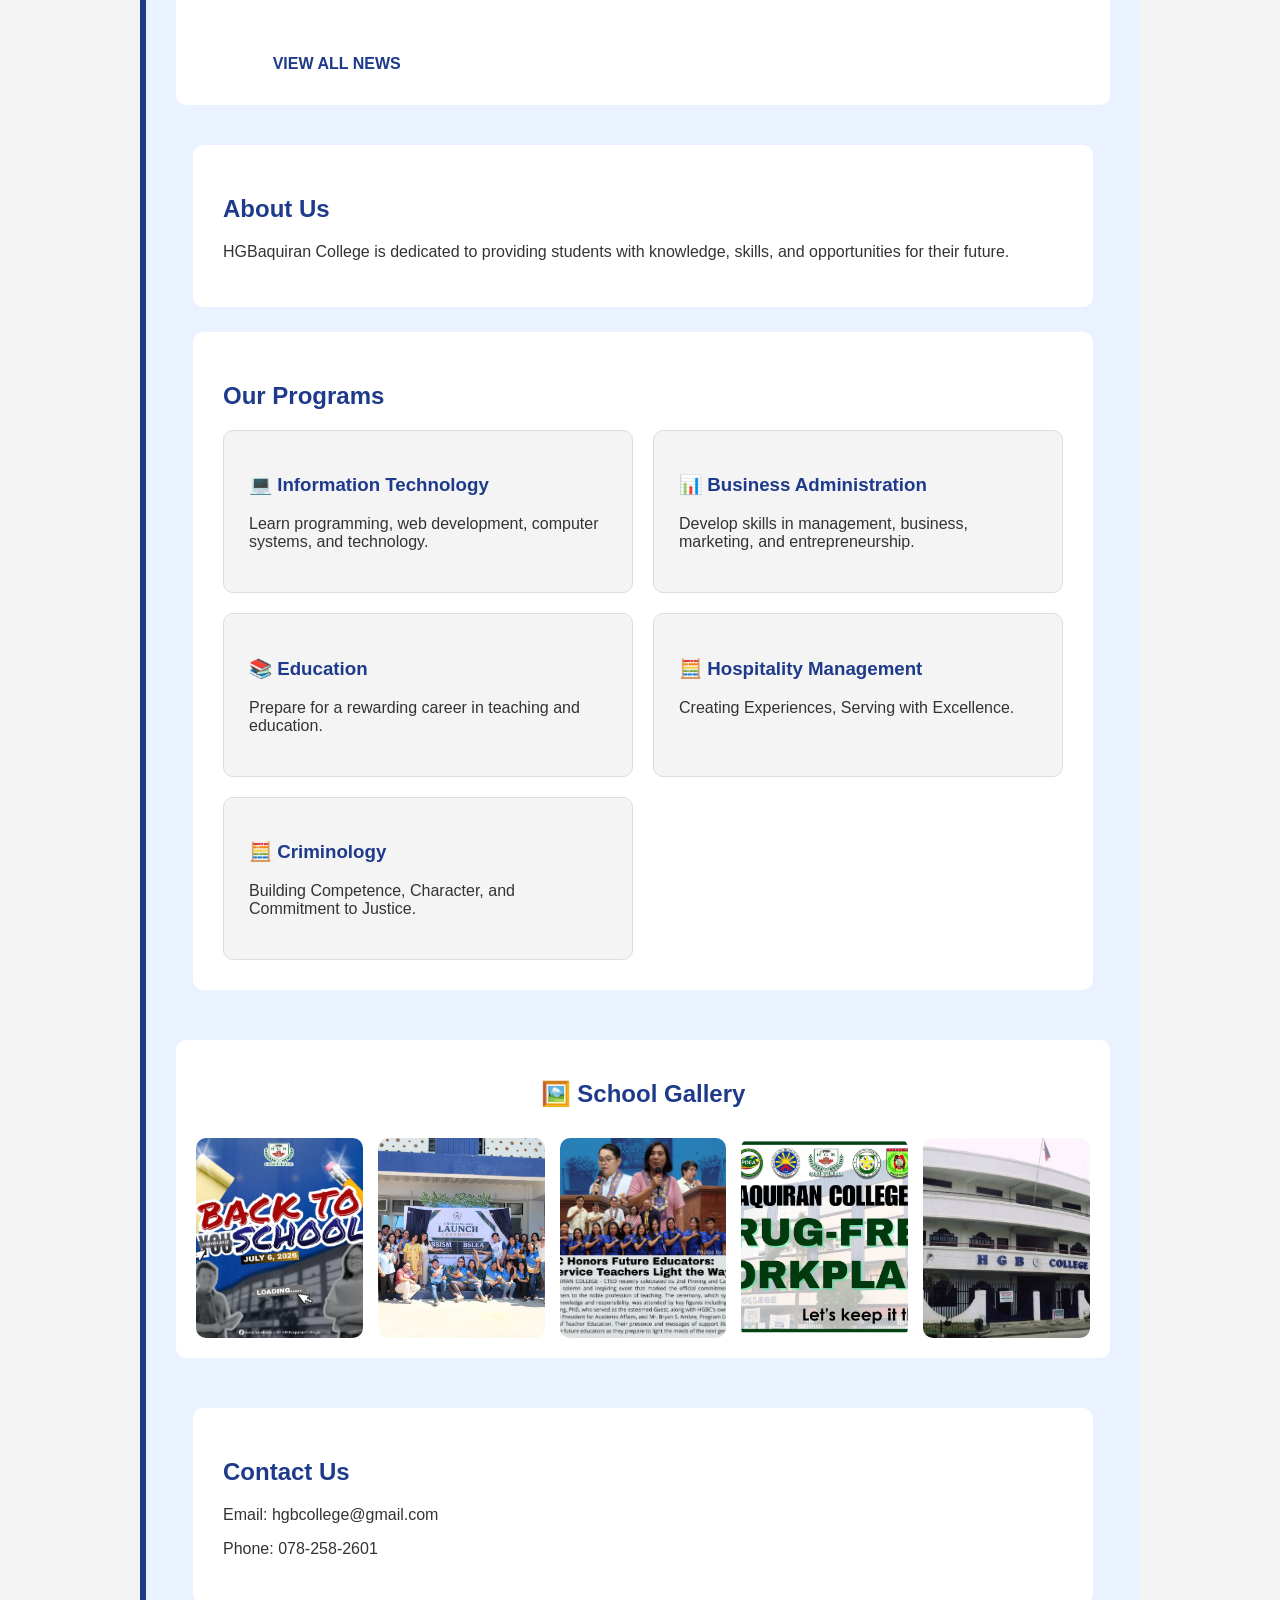
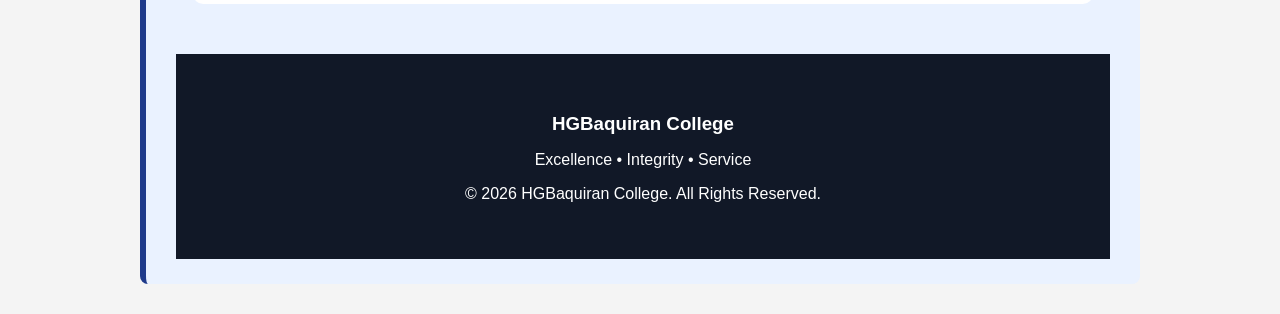
==== commit 393633a9: "Update index.html" ====
--- a/index.html
+++ b/index.html
@@ -12,7 +12,7 @@
 
     <header class="hero">
 
-    <img src="logo.png" alt="HGBaquiran College Logo" class="logo">
+    <img src="logo.bmp" alt="HGBaquiran College Logo" class="logo">
 
     <h1>HGBAQUIRAN COLLEGE</h1>
 
--- a/style.css
+++ b/style.css
@@ -381,3 +381,7 @@
 .news-post a:hover {
     text-decoration: underline;
 }
+.news-button {
+    text-align: center;
+    margin-top: 30px;
+}
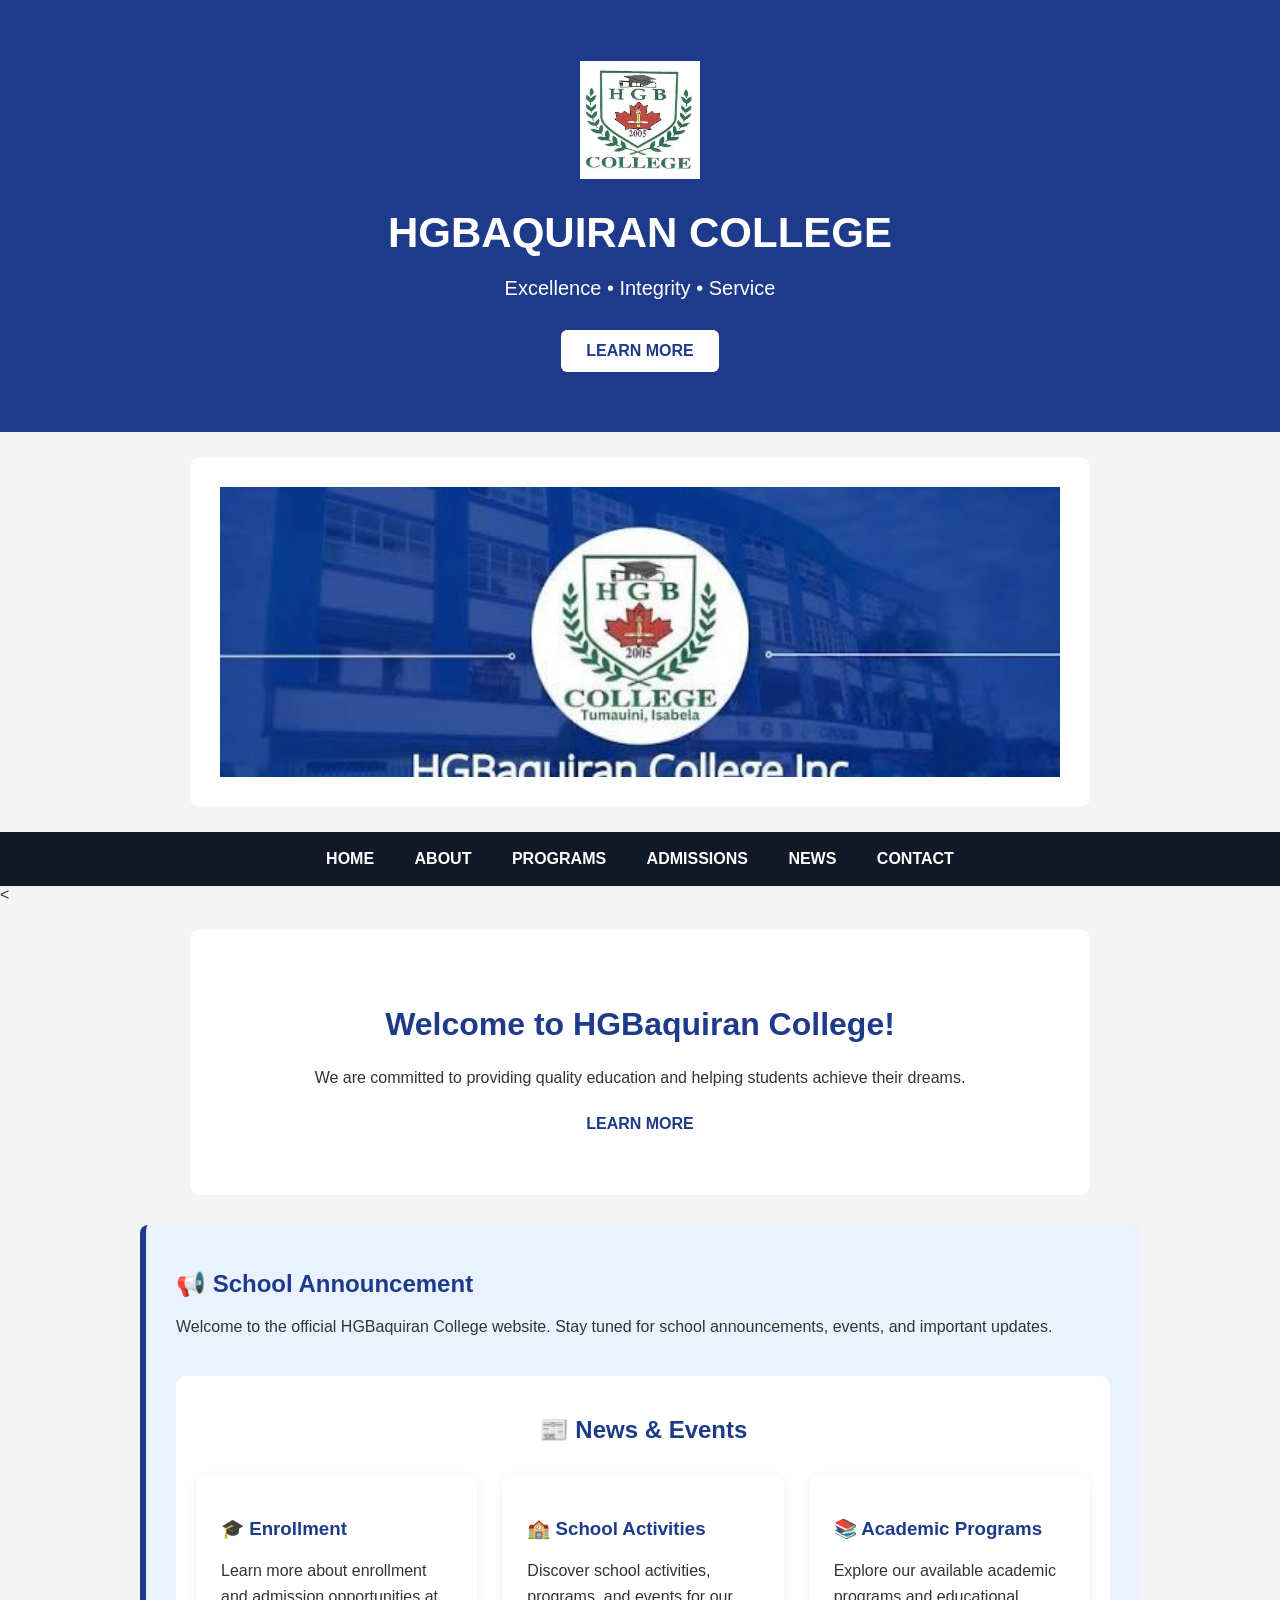
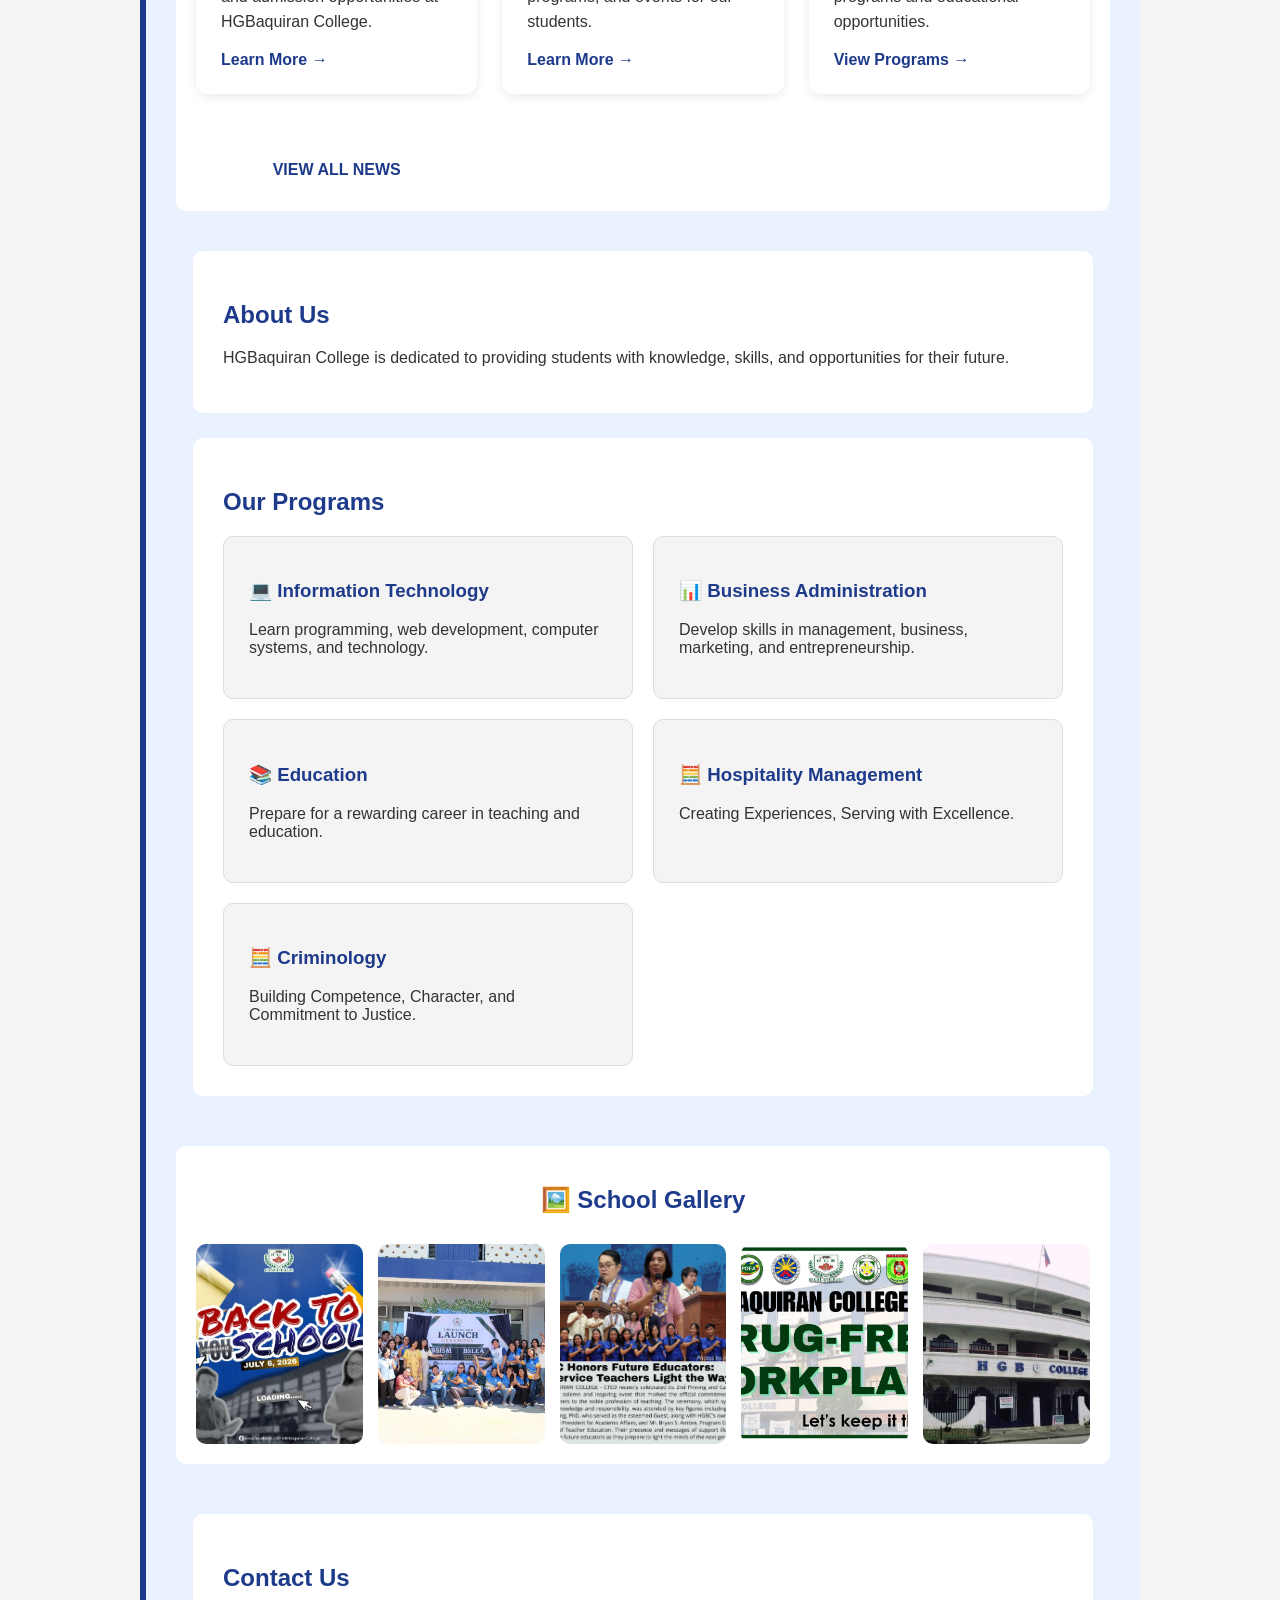
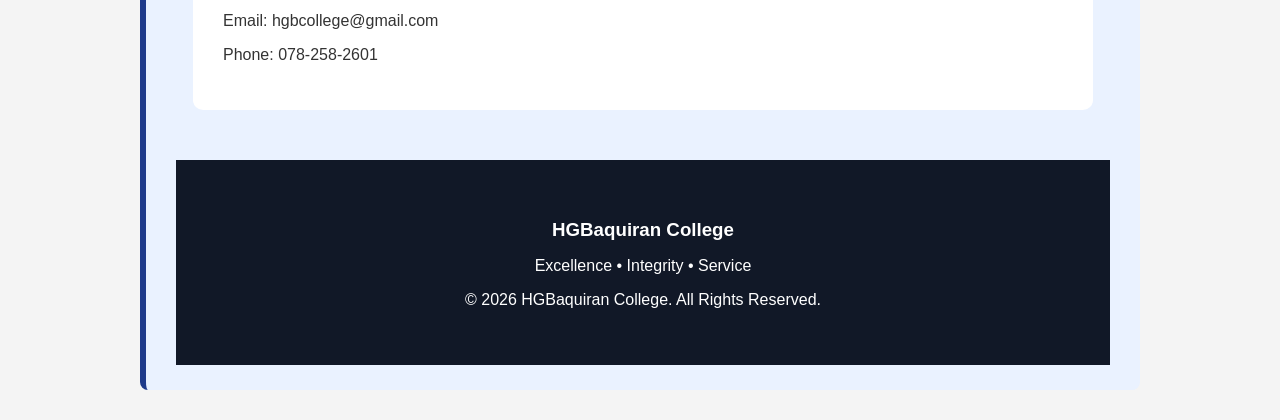
==== commit d62835a3: "Update index.html" ====
--- a/index.html
+++ b/index.html
@@ -12,7 +12,7 @@
 
     <header class="hero">
 
-    <img src="logo.bmp" alt="HGBaquiran College Logo" class="logo">
+    <img src="logo.jpg" alt="HGBaquiran College Logo" class="logo">
 
     <h1>HGBAQUIRAN COLLEGE</h1>
 
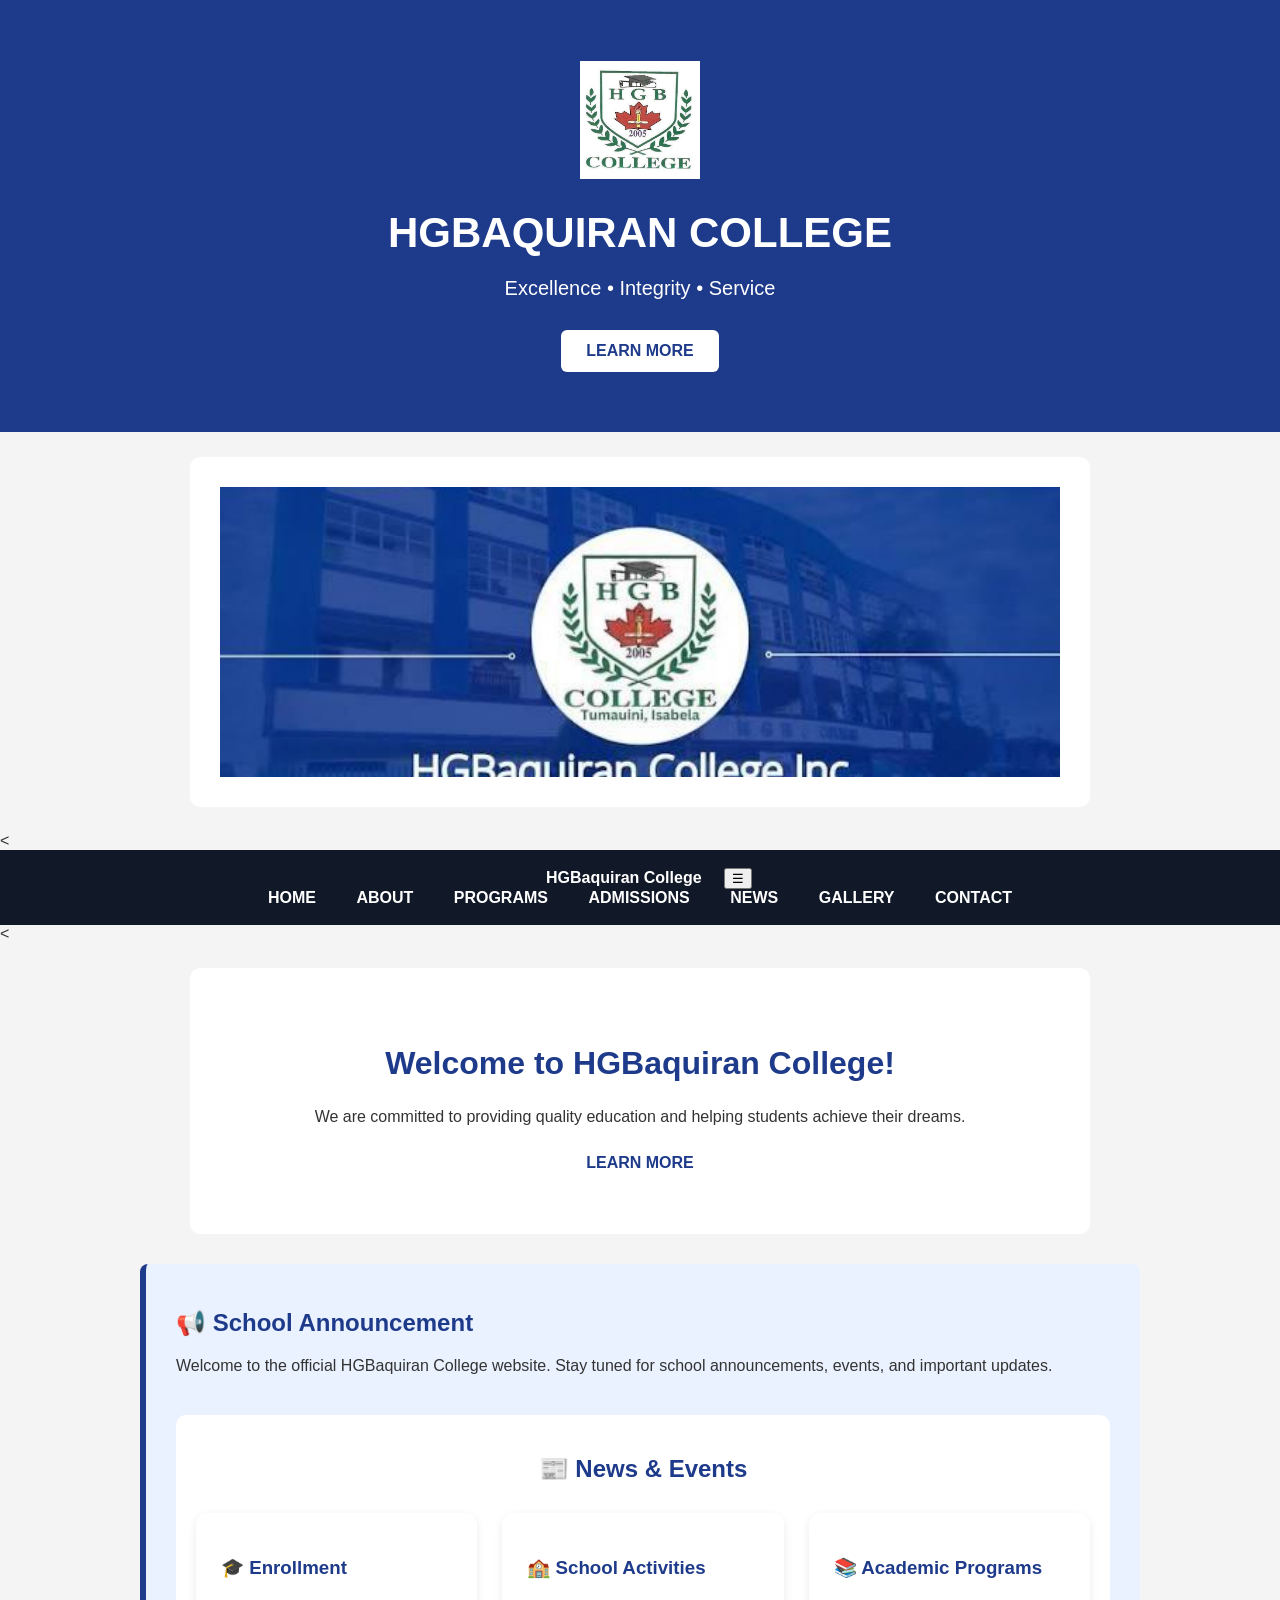
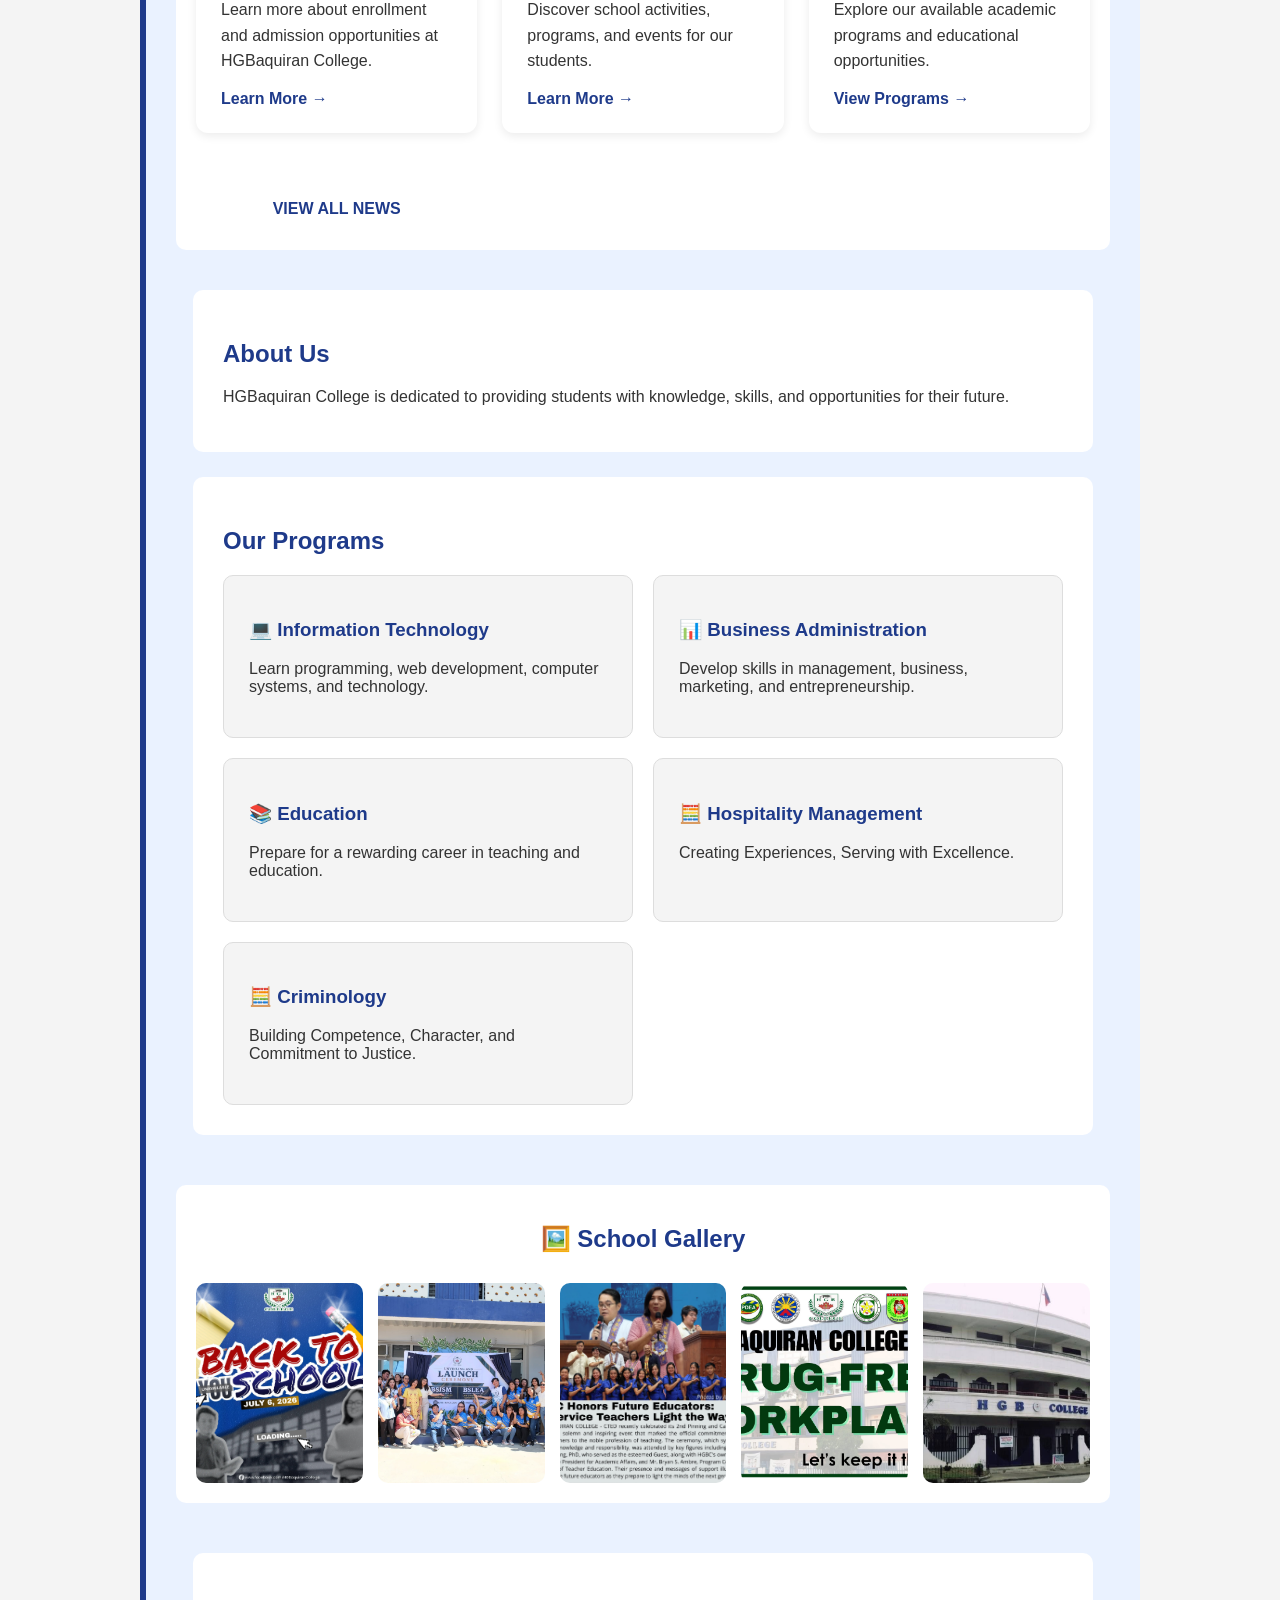
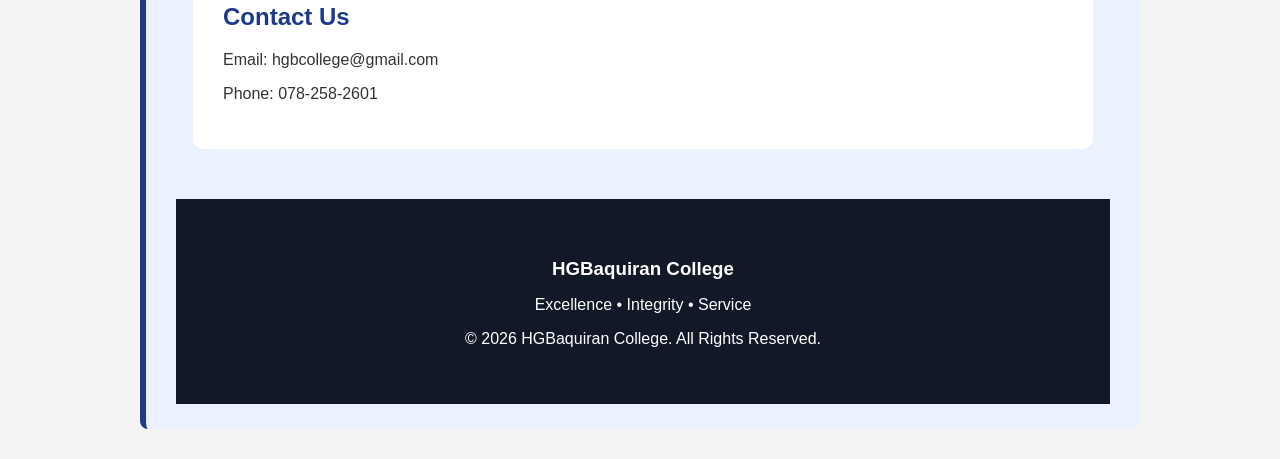
==== commit 75e6fff4: "Update index.html" ====
--- a/index.html
+++ b/index.html
@@ -26,14 +26,33 @@
     <img src="school.jpg" alt="HGBaquiran College">
 </section>
     
-   <nav>
-
-    <a href="index.html">HOME</a>
-    <a href="about.html">ABOUT</a>
-    <a href="programs.html">PROGRAMS</a>
-    <a href="admissions.html">ADMISSIONS</a>
-    <a href="news.html">NEWS</a>
-    <a href="contact.html">CONTACT</a>
+   <<nav class="navbar">
+
+    <div class="nav-container">
+
+        <a href="index.html" class="nav-logo">
+            HGBaquiran College
+        </a>
+
+        <button class="menu-toggle"
+                onclick="toggleMenu()"
+                aria-label="Open navigation menu">
+            ☰
+        </button>
+
+        <div class="nav-links" id="navLinks">
+
+            <a href="index.html">HOME</a>
+            <a href="about.html">ABOUT</a>
+            <a href="programs.html">PROGRAMS</a>
+            <a href="admissions.html">ADMISSIONS</a>
+            <a href="news.html">NEWS</a>
+            <a href="gallery.html">GALLERY</a>
+            <a href="contact.html">CONTACT</a>
+
+        </div>
+
+    </div>
 
 </nav>
 
